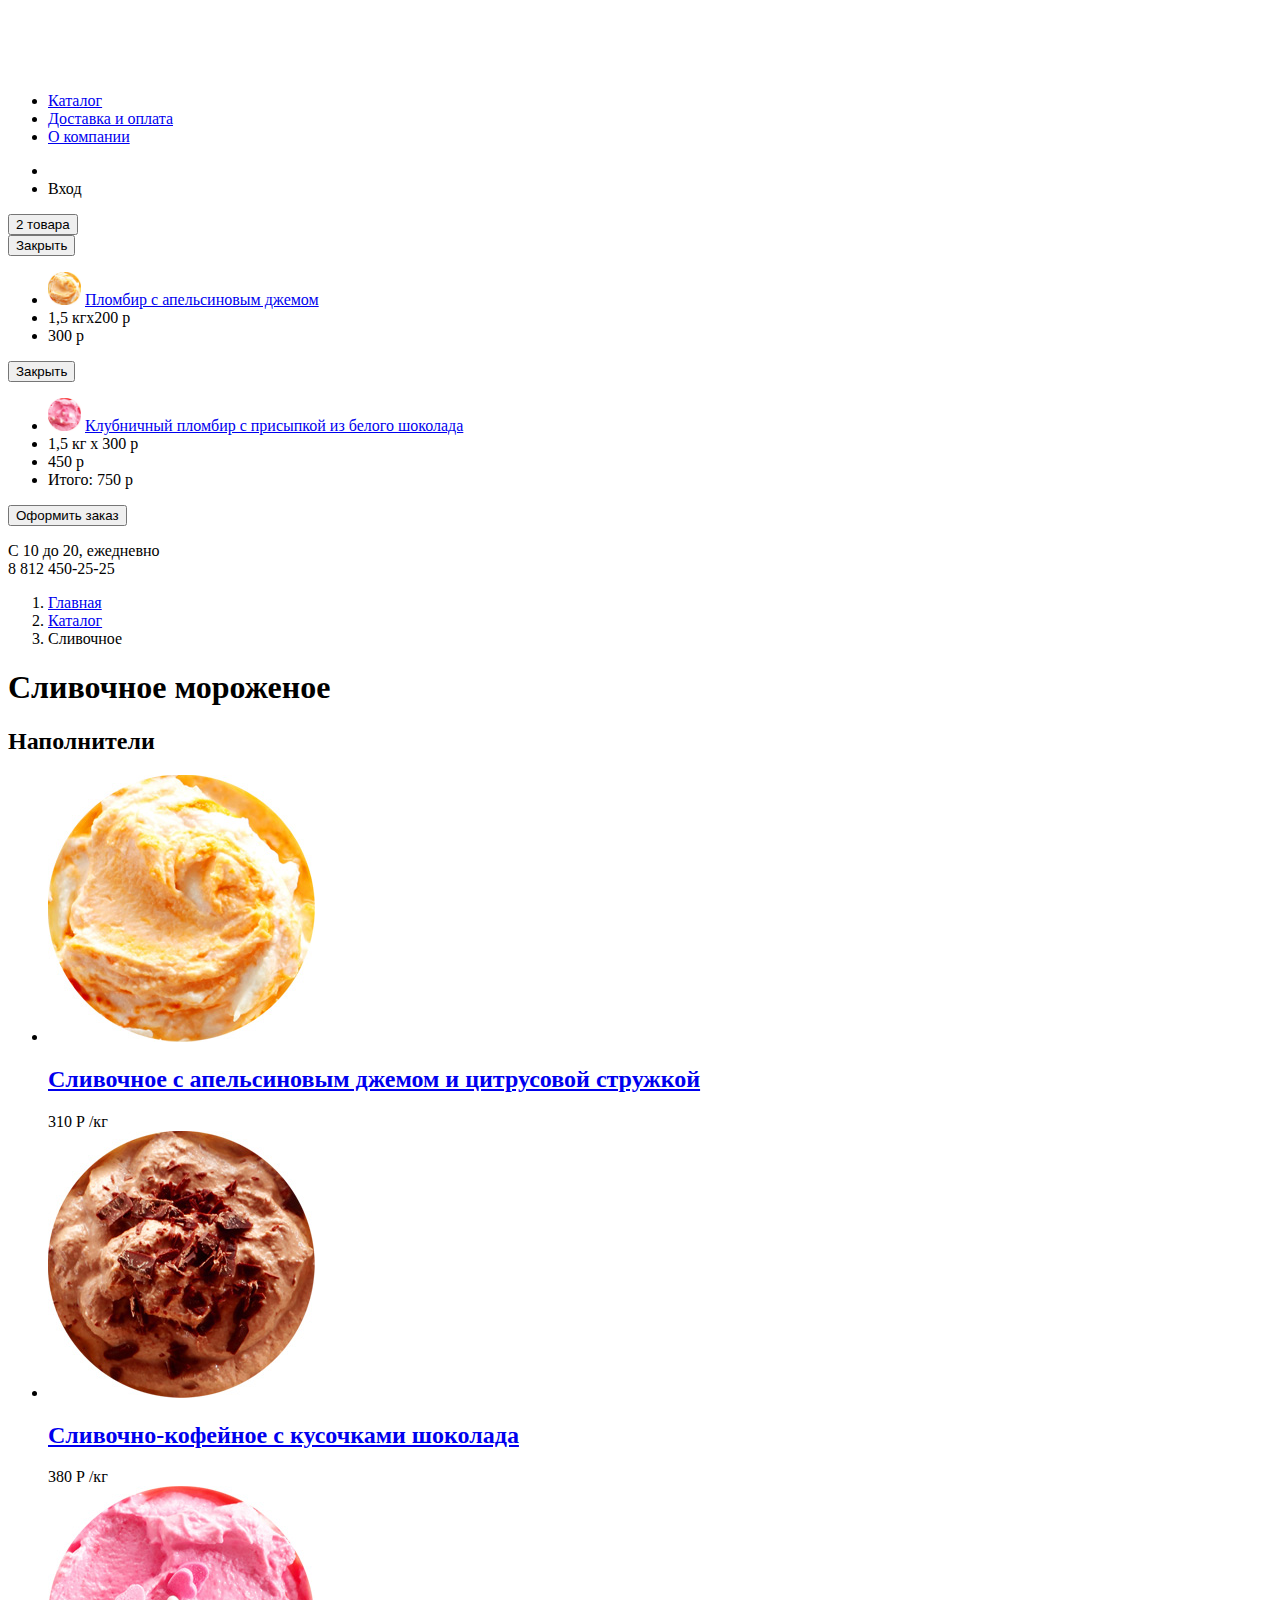
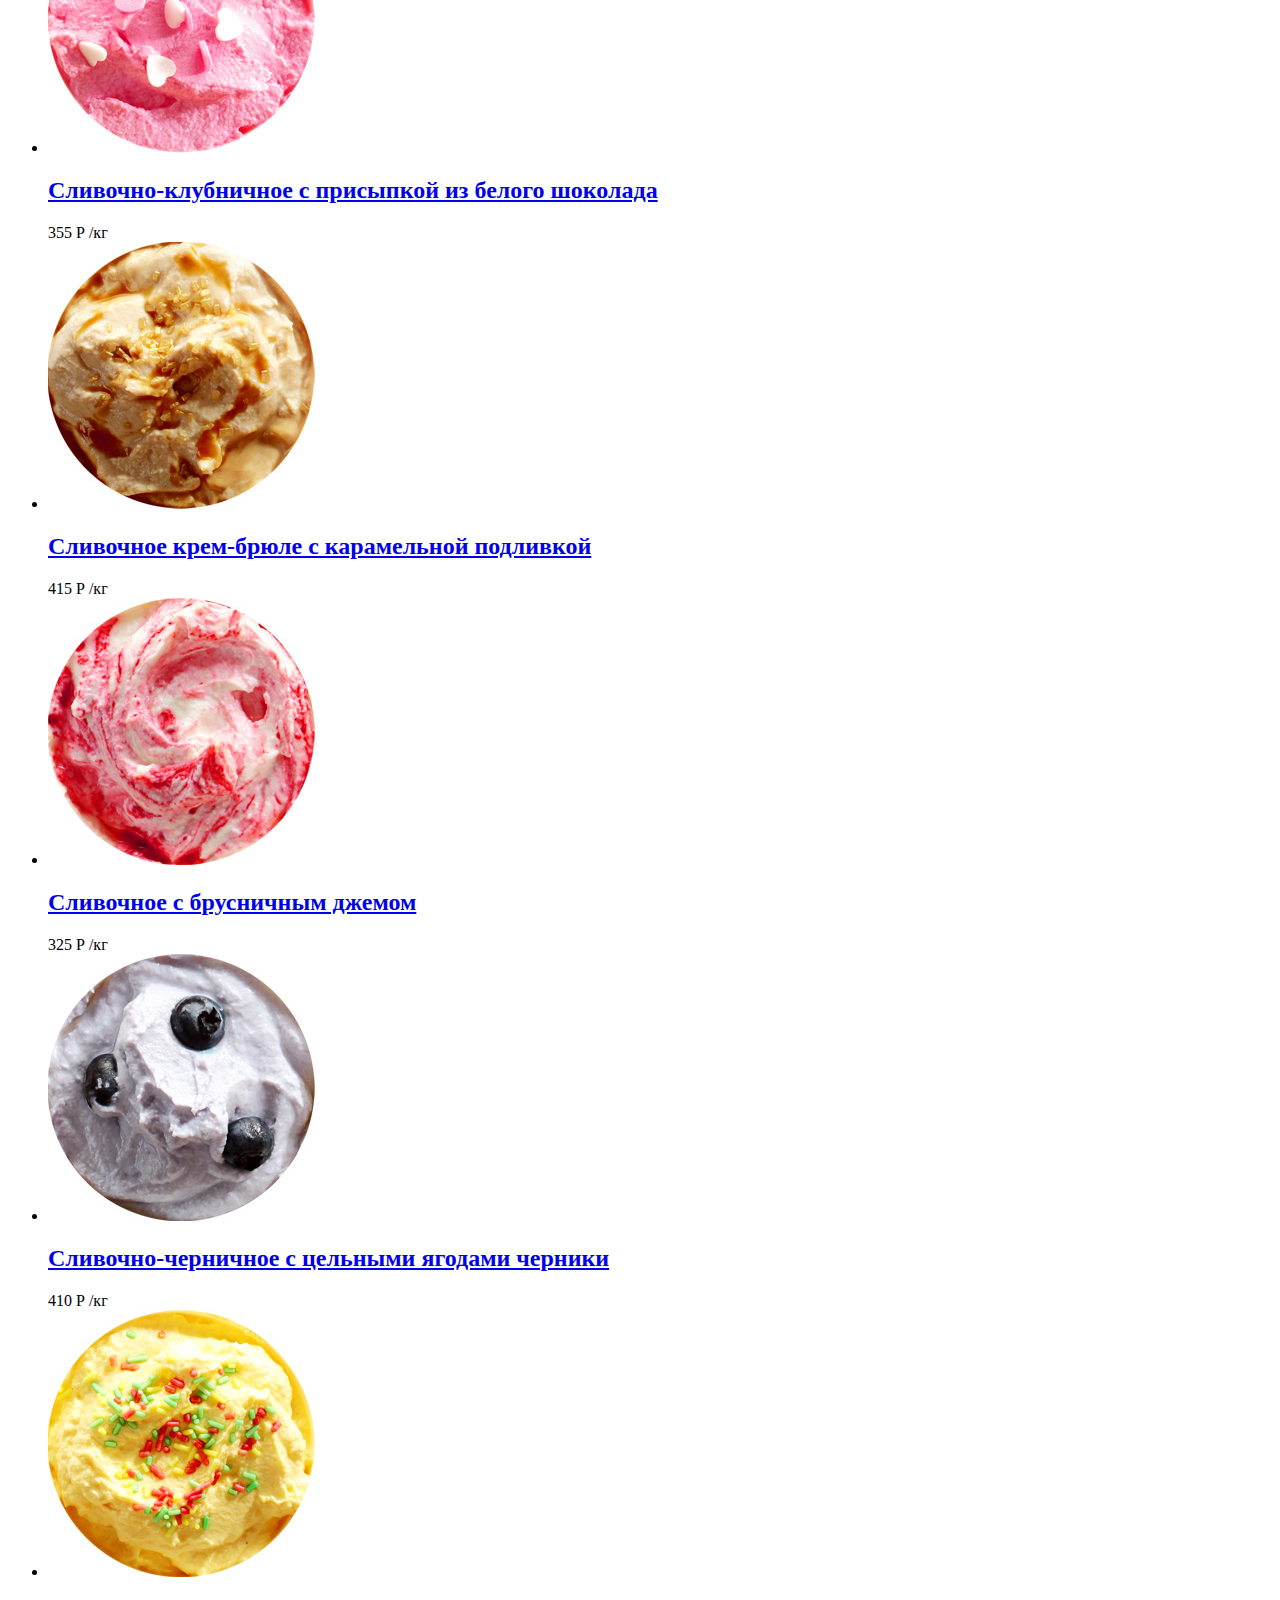
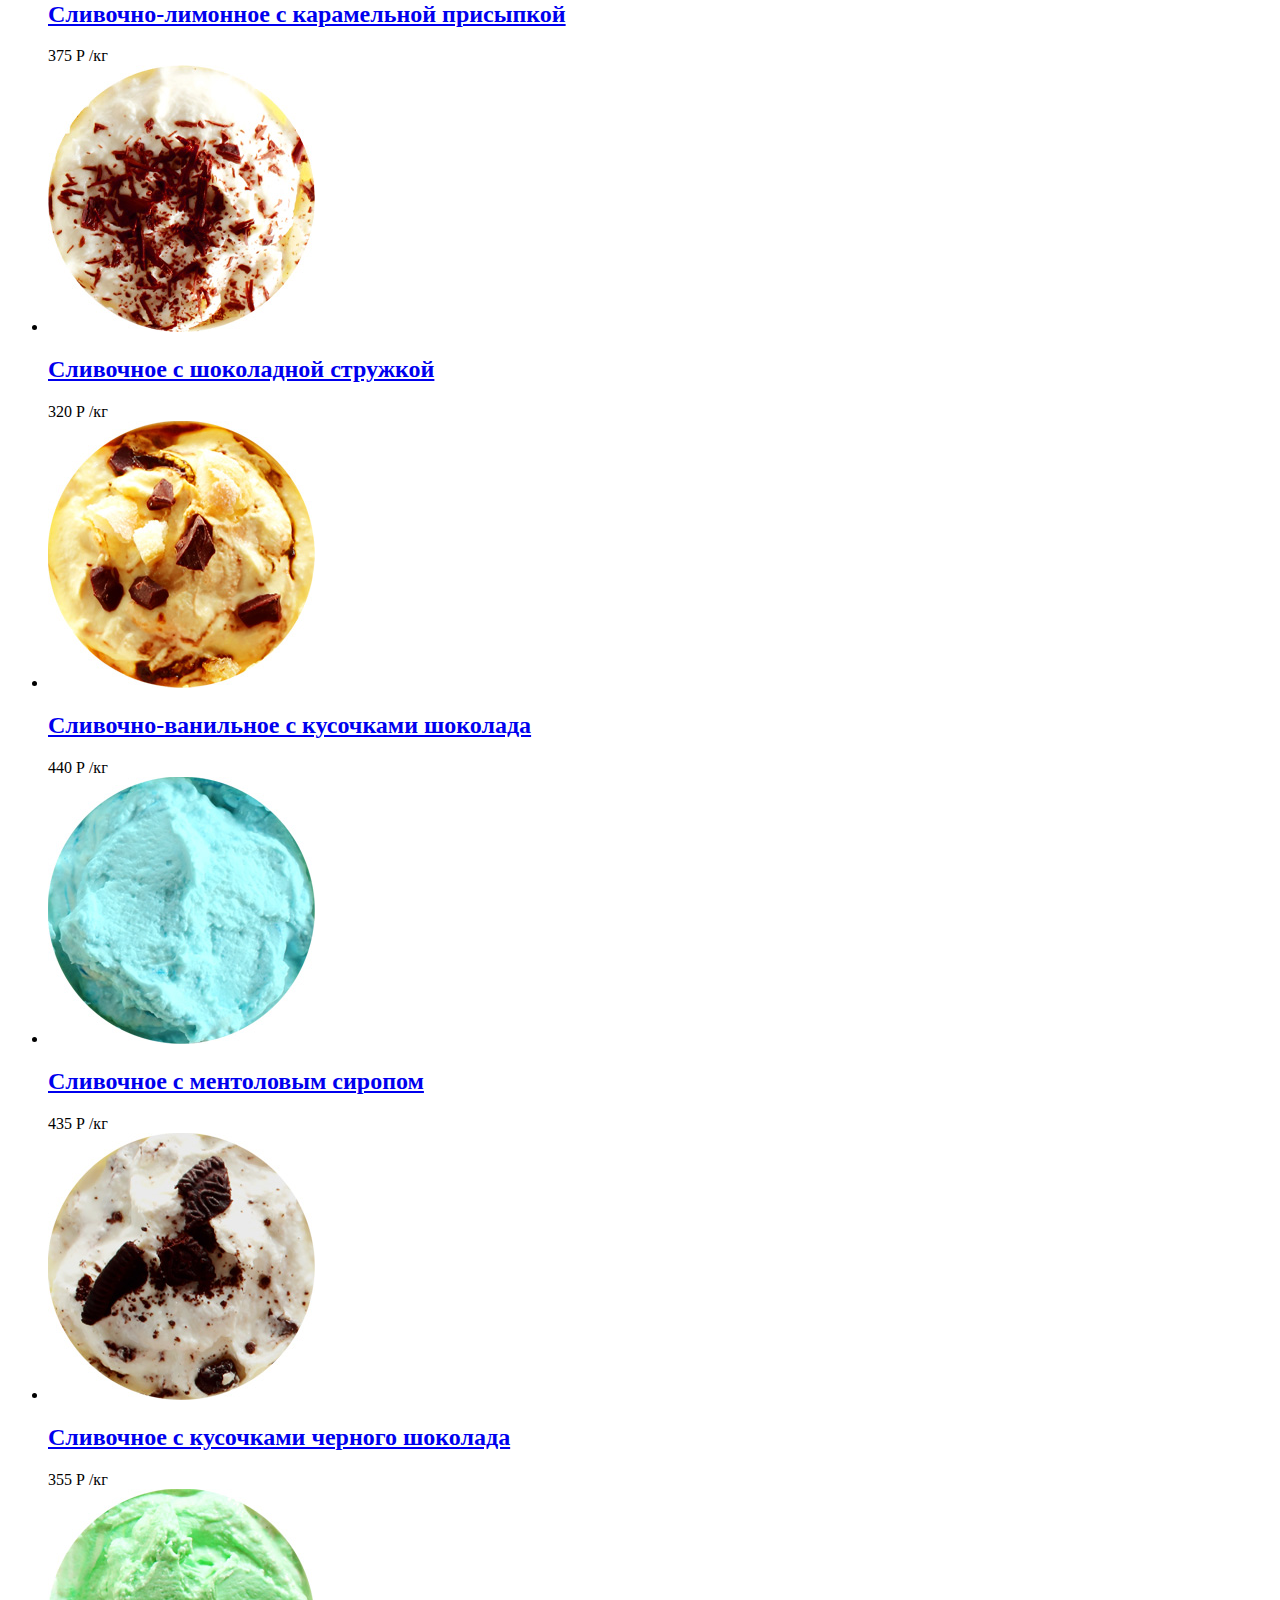
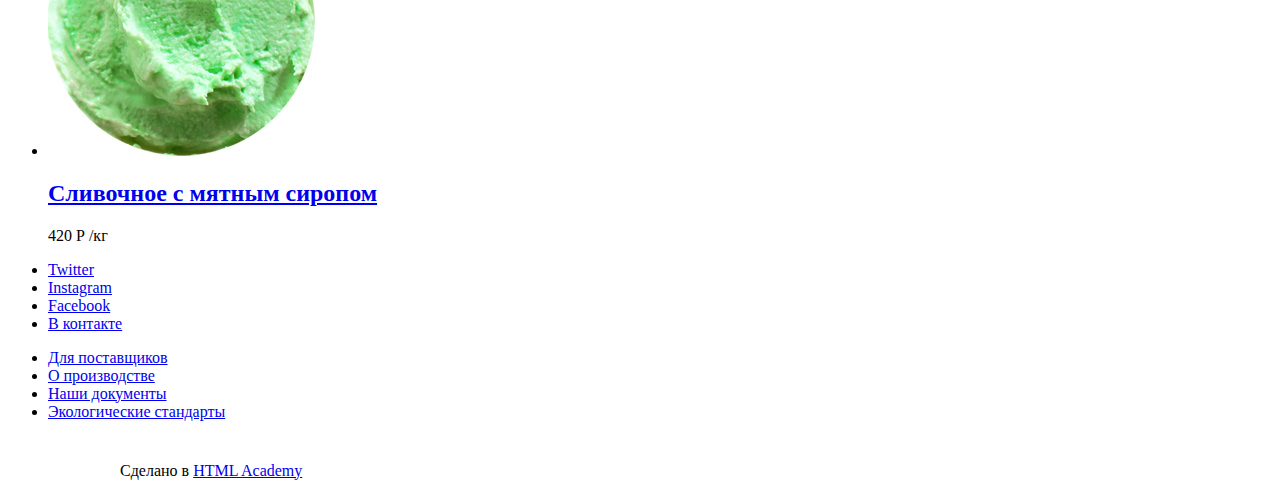
==== catalog.html @ 46e04861 "Update catalog.html" ====
<!DOCTYPE html>
<html lang="ru">
  <head>
     <meta charset="utf-8">
     <title>Каталог⎮Магазин мороженого "Глейси".</title>
    <link rel="stylesheet" href="style.css">
  </head>
  <body>
    <header class="main-header">
      <nav class="main-navigation">
        <a class="main-header-logo" href="index.html"> <img src="img/svg/logo.svg" width="154" height="64" alt="Магазин мороженого Глейси"></a>
        <ul class="site-navigaion">
          <li class="site-navigation-current">
            <a href="#">Каталог</a>
          </li>
          <li>
            <a href="#">Доставка и оплата</a>
          </li>
          <li>
            <a href="#">О компании</a>
          </li>
        </ul>
      </nav>

      <ul class="user-navigation">
        <li class="search"></li>
        <li class="login-link">Вход</li>
      </ul>
        <button class="dropdown-cart-products">2 товара</button>
            <div class="shopping-cart">
              <button class="close visually-hidden" type="button">Закрыть</button>
              <ul class="cart-orange-jam">
              <li><img src="img/1-cream-with-orange-jam-and-lemon.jpg" width="33" height="33" alt="Пломбир с апельсиновым джемом">
                <a href="#">Пломбир с апельсиновым джемом</a>
              </li>
              <li>1,5 кгx200 р</li>
              <li> 300 р</li>
              </ul>
              <button class="close visually-hidden" type="button">Закрыть</button>
              <ul class="cart-strawberry-white-chocolate">
                <li> <img src="img/3-cream-strawberry-with-white-chocolate-topping.jpg" width="33" height="33" alt="Клубничный пломбир с присыпкой из белого шоколада">
                <a href="#">Клубничный пломбир с присыпкой из белого шоколада</a>
                </li>
                <li>1,5 кг x 300 р</li>
                <li> 450 р</li>
                <li>Итого: 750 р</li>
              </ul>
             <button class="button" type="submit">Оформить заказ</button>
            </div>
         <p class="call-us">
        С 10 до 20, ежедневно<br>
        8 812 450-25-25
        </p>
     </header>

    <main class="container">
      <ol class="breadcrumbs">
        <li>
          <a href="index.html">Главная</a>
        </li>
        <li>
          <a href="catalog.html">Каталог</a>
        </li>
        <li class="breadcrumbs-current">Сливочное
        </li>
      </ol>

      <h1 class="page-title">Сливочное мороженое</h1>

      <!--<h2>Сортировка</h2> Здесь будет форма-->
      <!--<h2>Цена 100 руб.- 500 руб.</h2> Здесь будет форма-->
        <!--<h2>Жирность</h2> Здесь будет форма-->


      <h2>Наполнители</h2>

      <!--Здесь будет форма-->
      <!--Здесь будет кнопка "Применить"-->

      <section class="catalog">
        <ul class="catalog-list">
          <li class="catalog-item">
            <div class="catalog-image-wrapper">
              <img src="img/1-cream-with-orange-jam-and-lemon.jpg" width="267" height="267"
              alt="Сливочное с апельсиновым джемом и цитрусовой стружкой">
            </div>
            <div class="catalog-description">
                <h2>
                  <a href="catalog-item.html">Сливочное с апельсиновым джемом и цитрусовой стружкой</a>
                </h2>
                <span class="catalog-item-price">310 Р</span>
                <span class="kg">/кг</span>
            </div>
          </li>

          <li class="catalog-item">
            <div class="catalog-image-wrapper">
            <img src="img/2-cream-coffee-with-chocolate-chips.jpg" width="267" height="267"
            alt="Сливочно-кофейное с кусочками шоколада">
          </div>
          <div class="catalog-description">
              <h2>
                <a href="catalog-item.html">Сливочно-кофейное с кусочками шоколада</a>
              </h2>
              <span class="catalog-item-price">380 Р</span>
              <span class="kg">/кг</span>
          </div>
        </li>

        <li class="catalog-item">
          <div class="catalog-image-wrapper">
            <img src="img/3-cream-strawberry-with-white-chocolate-topping.jpg" width="267" height="267"
            alt="Сливочно-клубничное с присыпкой из белого шоколада">
          </div>
          <div class="catalog-description">
              <h2>
                <a href="catalog-item.html">Сливочно-клубничное с присыпкой из белого шоколада</a>
              </h2>
              <span class="catalog-item-price">355 Р</span>
              <span class="kg">/кг</span>
          </div>
        </li>

        <li class="catalog-item">
          <div class="catalog-image-wrapper">
            <img src="img/4-cream-brulee-with-caramel-icing.jpg" width="267" height="267"
            alt="Сливочное крем-брюле с карамельной подливкой">
          </div>
          <div class="catalog-description">
              <h2>
                <a href="catalog-item.html">Сливочное крем-брюле с карамельной подливкой</a>
              </h2>
              <span class="catalog-item-price">415 Р</span>
              <span class="kg">/кг</span>
          </div>
        </li>

        <li class="catalog-item">
          <div class="catalog-image-wrapper">
            <img src="img/5-cream-with-cowberry-jam.jpg" width="267" height="267" alt="Сливочное с брусничным джемом">
          </div>
          <div class="catalog-description">
              <h2>
                <a href="catalog-item.html">Сливочное с брусничным джемом</a>
              </h2>
              <span class="catalog-item-price">325 Р</span>
              <span class="kg">/кг</span>
          </div>
        </li>

        <li class="catalog-item">
          <div class="catalog-image-wrapper">
            <img src="img/6-cream-with-blackberries.jpg" width="267" height="267" alt="Сливочно-черничное с цельными ягодами черники">
          </div>
          <div class="catalog-description">
              <h2>
                <a href="catalog-item.html">Сливочно-черничное с цельными ягодами черники</a>
              </h2>
              <span class="catalog-item-price">410 Р</span>
              <span class="kg">/кг</span>
          </div>
        </li>

        <li class="catalog-item">
          <div class="catalog-image-wrapper">
            <img src="img/7-lemon-cream-with-caramel-topping.jpg" width="267" height="267" alt="Сливочно-лимонное с карамельной присыпкой">
          </div>
          <div class="catalog-description">
              <h2>
                <a href="catalog-item.html">Сливочно-лимонное с карамельной присыпкой</a>
              </h2>
              <span class="catalog-item-price">375 Р</span>
              <span class="kg">/кг</span>
          </div>
        </li>

        <li class="catalog-item">
          <div class="catalog-image-wrapper">
            <img src="img/8-cream-with-chocolate-topping.jpg" width="267" height="267" alt="Сливочное с шоколадной стружкой">
          </div>
          <div class="catalog-description">
              <h2>
                <a href="catalog-item.html">Сливочное с шоколадной стружкой</a>
              </h2>
              <span class="catalog-item-price">320 Р</span>
              <span class="kg">/кг</span>
          </div>
        </li>

        <li class="catalog-item">
          <div class="catalog-image-wrapper">
            <img src="img/9-cream-vanilla-with-chocolate-chips.jpg" width="267" height="267" alt="Сливочно-ванильное с кусочками шоколада">
          </div>
          <div class="catalog-description">
              <h2>
                <a href="catalog-item.html">Сливочно-ванильное с кусочками шоколада</a>
              </h2>
              <span class="catalog-item-price">440 Р</span>
              <span class="kg">/кг</span>
          </div>
        </li>

        <li class="catalog-item">
          <div class="catalog-image-wrapper">
            <img src="img/10-cream-with-menthol-syrop.jpg" width="267" height="267" alt="Сливочное с ментоловым сиропом">
          </div>
          <div class="catalog-description">
              <h2>
                <a href="catalog-item.html">Сливочное с ментоловым сиропом</a>
              </h2>
              <span class="catalog-item-price">435 Р</span>
              <span class="kg">/кг</span>
          </div>
        </li>

        <li class="catalog-item">
          <div class="catalog-image-wrapper">
            <img src="img/11-cream-with-black-chocolate.jpg" width="267" height="267" alt="Сливочное с кусочками черного шоколада">
          </div>
          <div class="catalog-description">
              <h2>
                <a href="catalog-item.html">Сливочное с кусочками черного шоколада</a>
              </h2>
              <span class="catalog-item-price">355 Р</span>
              <span class="kg">/кг</span>
          </div>
        </li>

        <li class="catalog-item">
          <div class="catalog-image-wrapper">
            <img src="img/12-cream-with-mint-syrop.jpg" width="267" height="267" alt="Сливочное с мятным сиропом">
          </div>
          <div class="catalog-description">
              <h2>
                <a href="catalog-item.html">Сливочное с мятным сиропом</a>
              </h2>
              <span class="catalog-item-price">420 Р</span>
              <span class="kg">/кг</span>
          </div>
        </li>
      </ul>
    </section>
    <section class="pagination">
      <!--Здесь будет пагинация-->
    </section>
  </main>

  <footer class="main-footer">
    <ul class="social-list">
      <li> <a class="social-button" href="#">Twitter</a></li>
      <li><a class="social-button" href="#">Instagram</a></li>
      <li><a class="social-button" href="#">Facebook</a></li>
      <li><a class="social-button" href="#">В контакте</a></li>
      <!--здесь может быть еще одна кнопка<li><a class="social-button" href="#"></a></li>-->
    </ul>

    <ul class="business-information">
      <li class="for-suppliers">
        <a href="#">Для поставщиков</a></li>
      <li><a href="#">О производстве</a></li>
      <li><a href="#">Наши документы</a></li>
      <li><a href="#">Экологические стандарты</a></li>
    </ul>
    <p class="footer-copyright">
      <a href="https://htmlacademy.ru/intensive/htmlcss">
        <img src="img/svg/logo-htmlacademy.svg" alt="Html Academy" width="108" height="39"></a>
      Сделано в <a href="https://htmlacademy.ru/intensive/htmlcss">HTML Academy </a>
    </p>
  </footer>
</body>
</html>
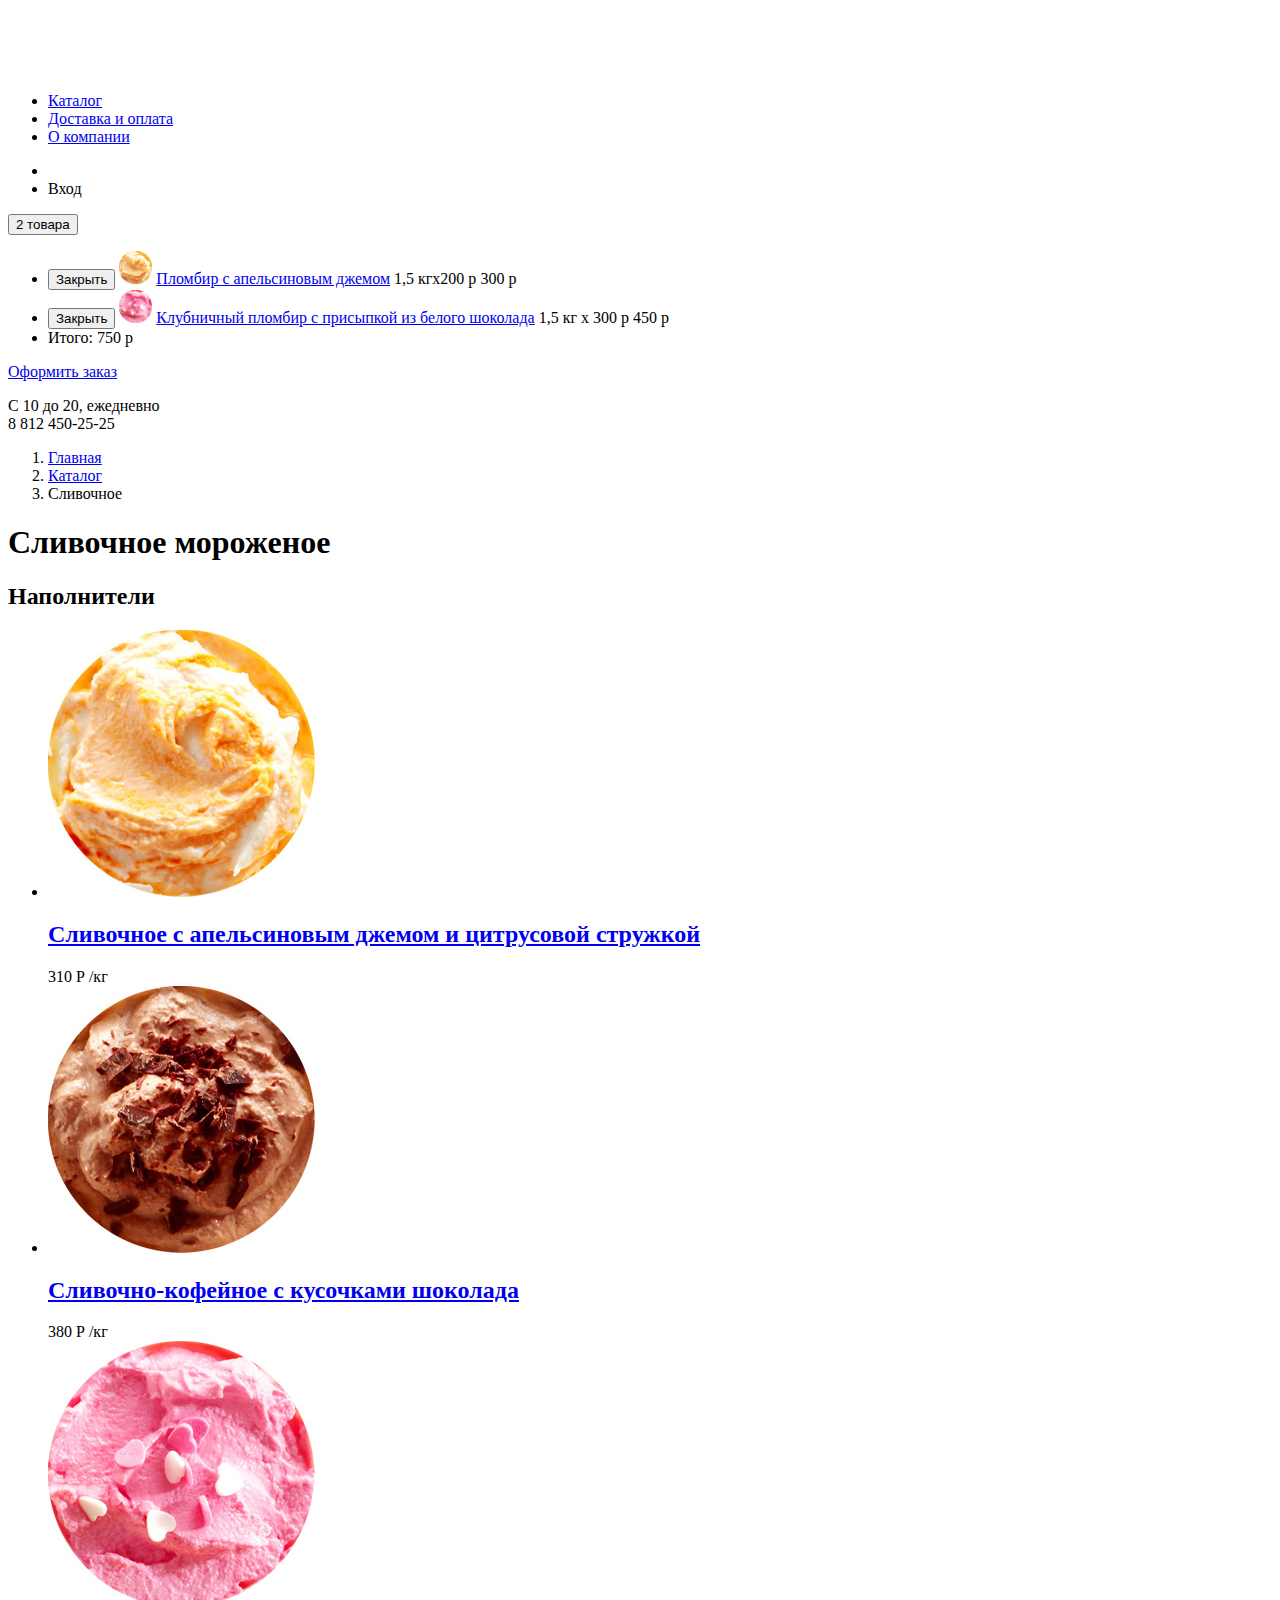
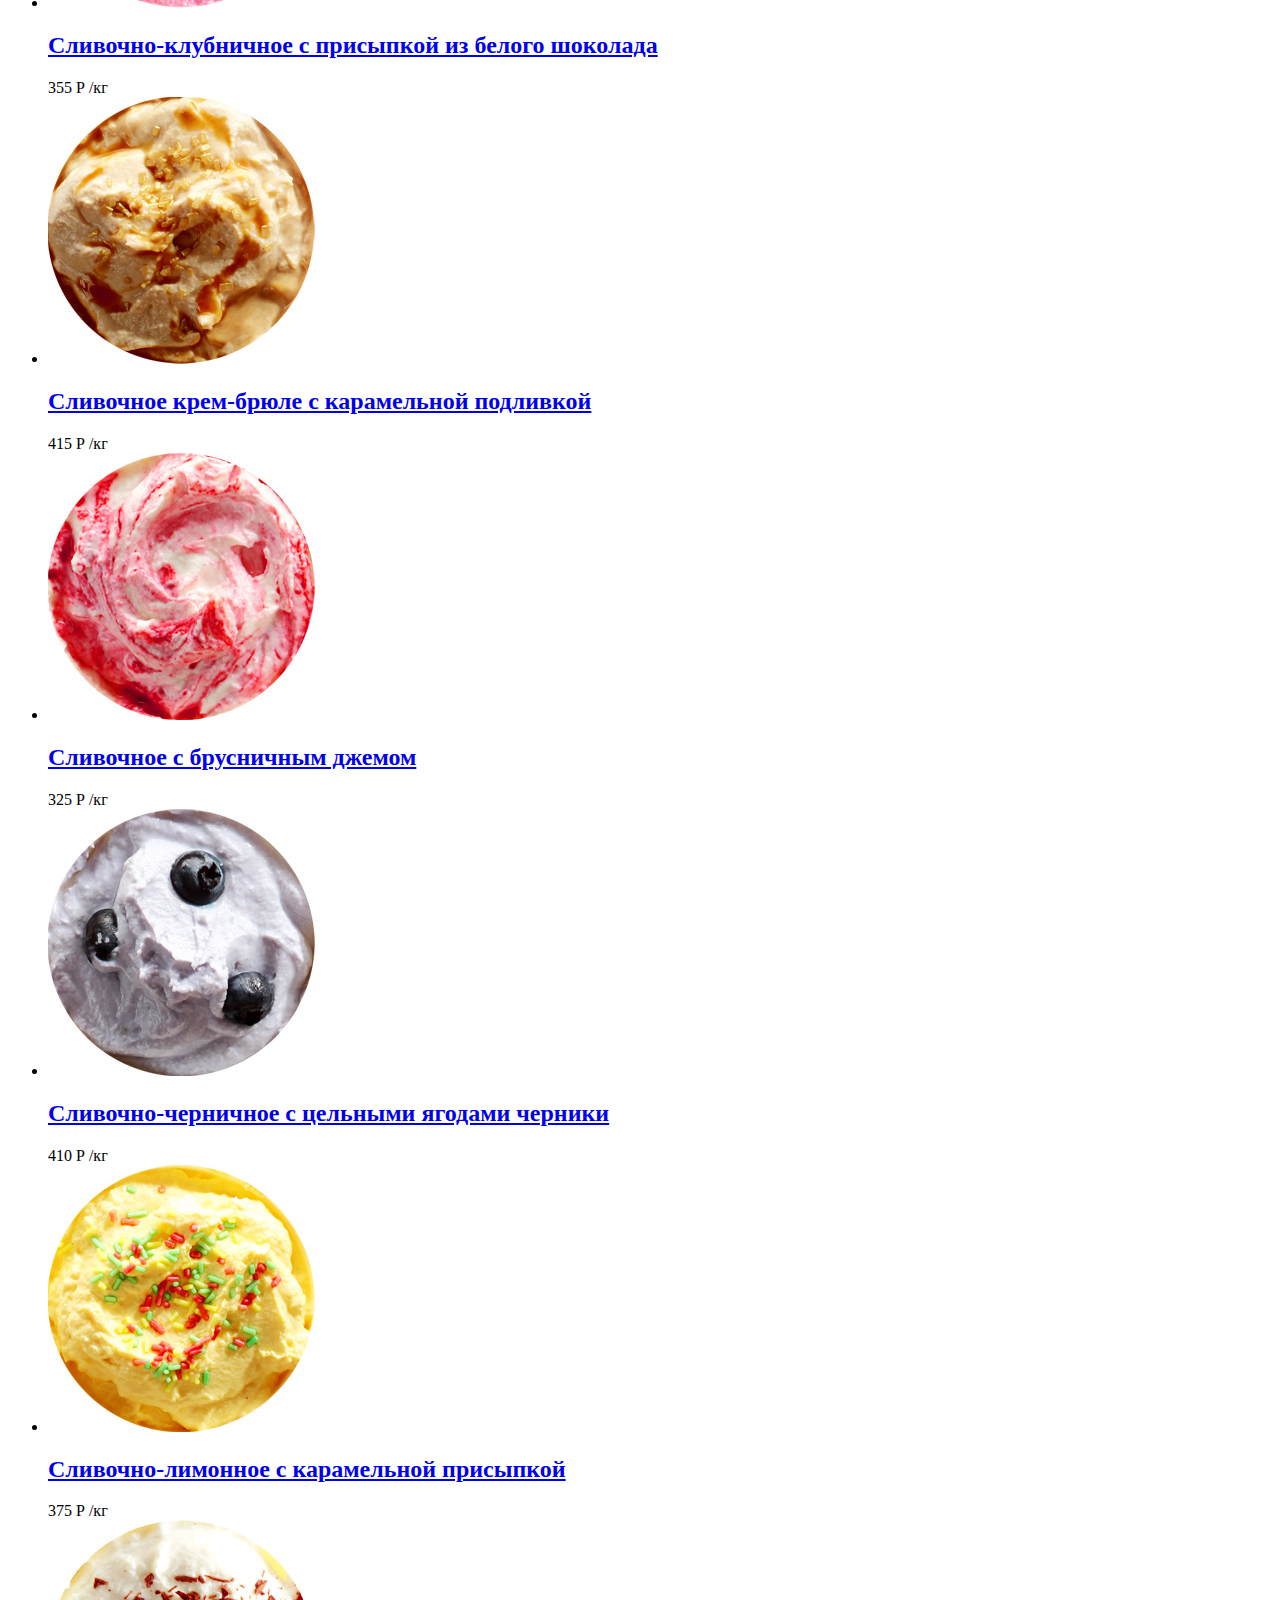
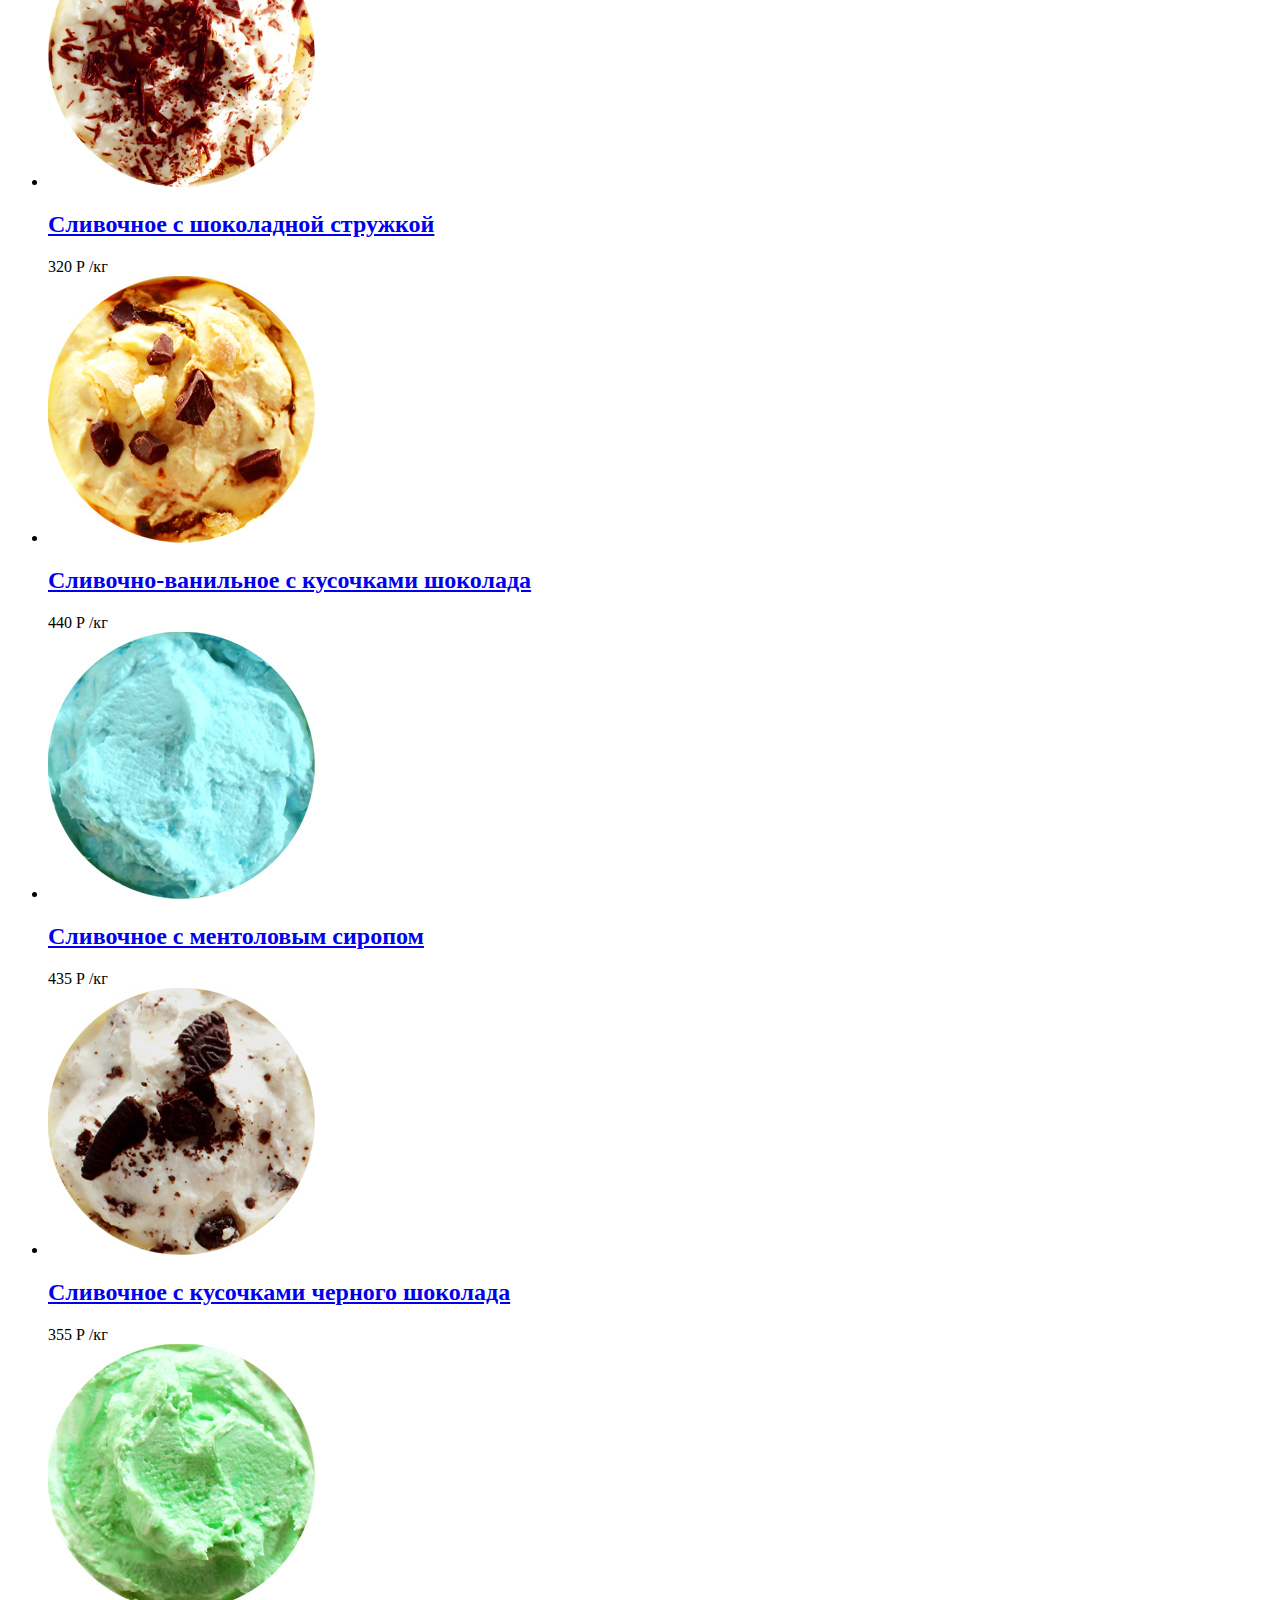
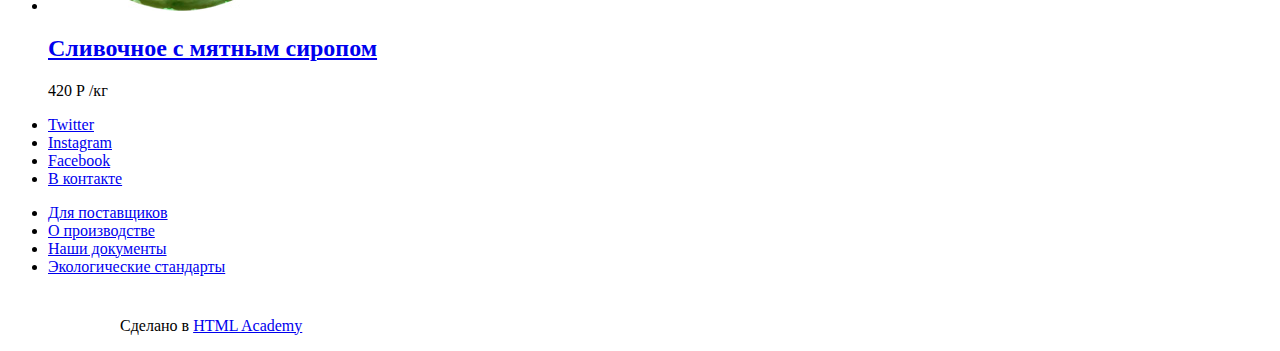
==== commit 662f6f77: "Update catalog.html" ====
--- a/catalog.html
+++ b/catalog.html
@@ -26,32 +26,33 @@
         <li class="search"></li>
         <li class="login-link">Вход</li>
       </ul>
-        <button class="dropdown-cart-products">2 товара</button>
-            <div class="shopping-cart">
-              <button class="close visually-hidden" type="button">Закрыть</button>
-              <ul class="cart-orange-jam">
-              <li><img src="img/1-cream-with-orange-jam-and-lemon.jpg" width="33" height="33" alt="Пломбир с апельсиновым джемом">
-                <a href="#">Пломбир с апельсиновым джемом</a>
-              </li>
-              <li>1,5 кгx200 р</li>
-              <li> 300 р</li>
-              </ul>
-              <button class="close visually-hidden" type="button">Закрыть</button>
-              <ul class="cart-strawberry-white-chocolate">
-                <li> <img src="img/3-cream-strawberry-with-white-chocolate-topping.jpg" width="33" height="33" alt="Клубничный пломбир с присыпкой из белого шоколада">
-                <a href="#">Клубничный пломбир с присыпкой из белого шоколада</a>
-                </li>
-                <li>1,5 кг x 300 р</li>
-                <li> 450 р</li>
-                <li>Итого: 750 р</li>
-              </ul>
-             <button class="button" type="submit">Оформить заказ</button>
-            </div>
-         <p class="call-us">
+      <button class="dropdown-cart-products">2 товара</button>
+      <div class="shopping-cart">
+        <ul class="shopping-cart-list">
+          <li class=shopping-cart-item>
+            <button type="button">Закрыть</button>
+            <img src="img/1-cream-with-orange-jam-and-lemon.jpg" width="33" height="33" alt="Пломбир с апельсиновым джемом">
+            <a href="#">Пломбир с апельсиновым джемом</a>
+            <span>1,5 кгx200 р</span>
+            <span> 300 р</span>
+          </li>
+
+          <li class=shopping-cart-item>
+            <button type="button">Закрыть</button>
+            <img src="img/3-cream-strawberry-with-white-chocolate-topping.jpg" width="33" height="33" alt="Клубничный пломбир с присыпкой из белого шоколада">
+            <a href="#">Клубничный пломбир с присыпкой из белого шоколада</a>
+            <span>1,5 кг x 300 р</span>
+            <span> 450 р</span>
+          </li>
+          <li class="shopping-cart-total-amount">Итого: 750 р</li>
+        </ul>
+        <a href="#">Оформить заказ</a>
+      </div>
+      <p class="call-us">
         С 10 до 20, ежедневно<br>
         8 812 450-25-25
-        </p>
-     </header>
+     </p>
+    </header>
 
     <main class="container">
       <ol class="breadcrumbs">
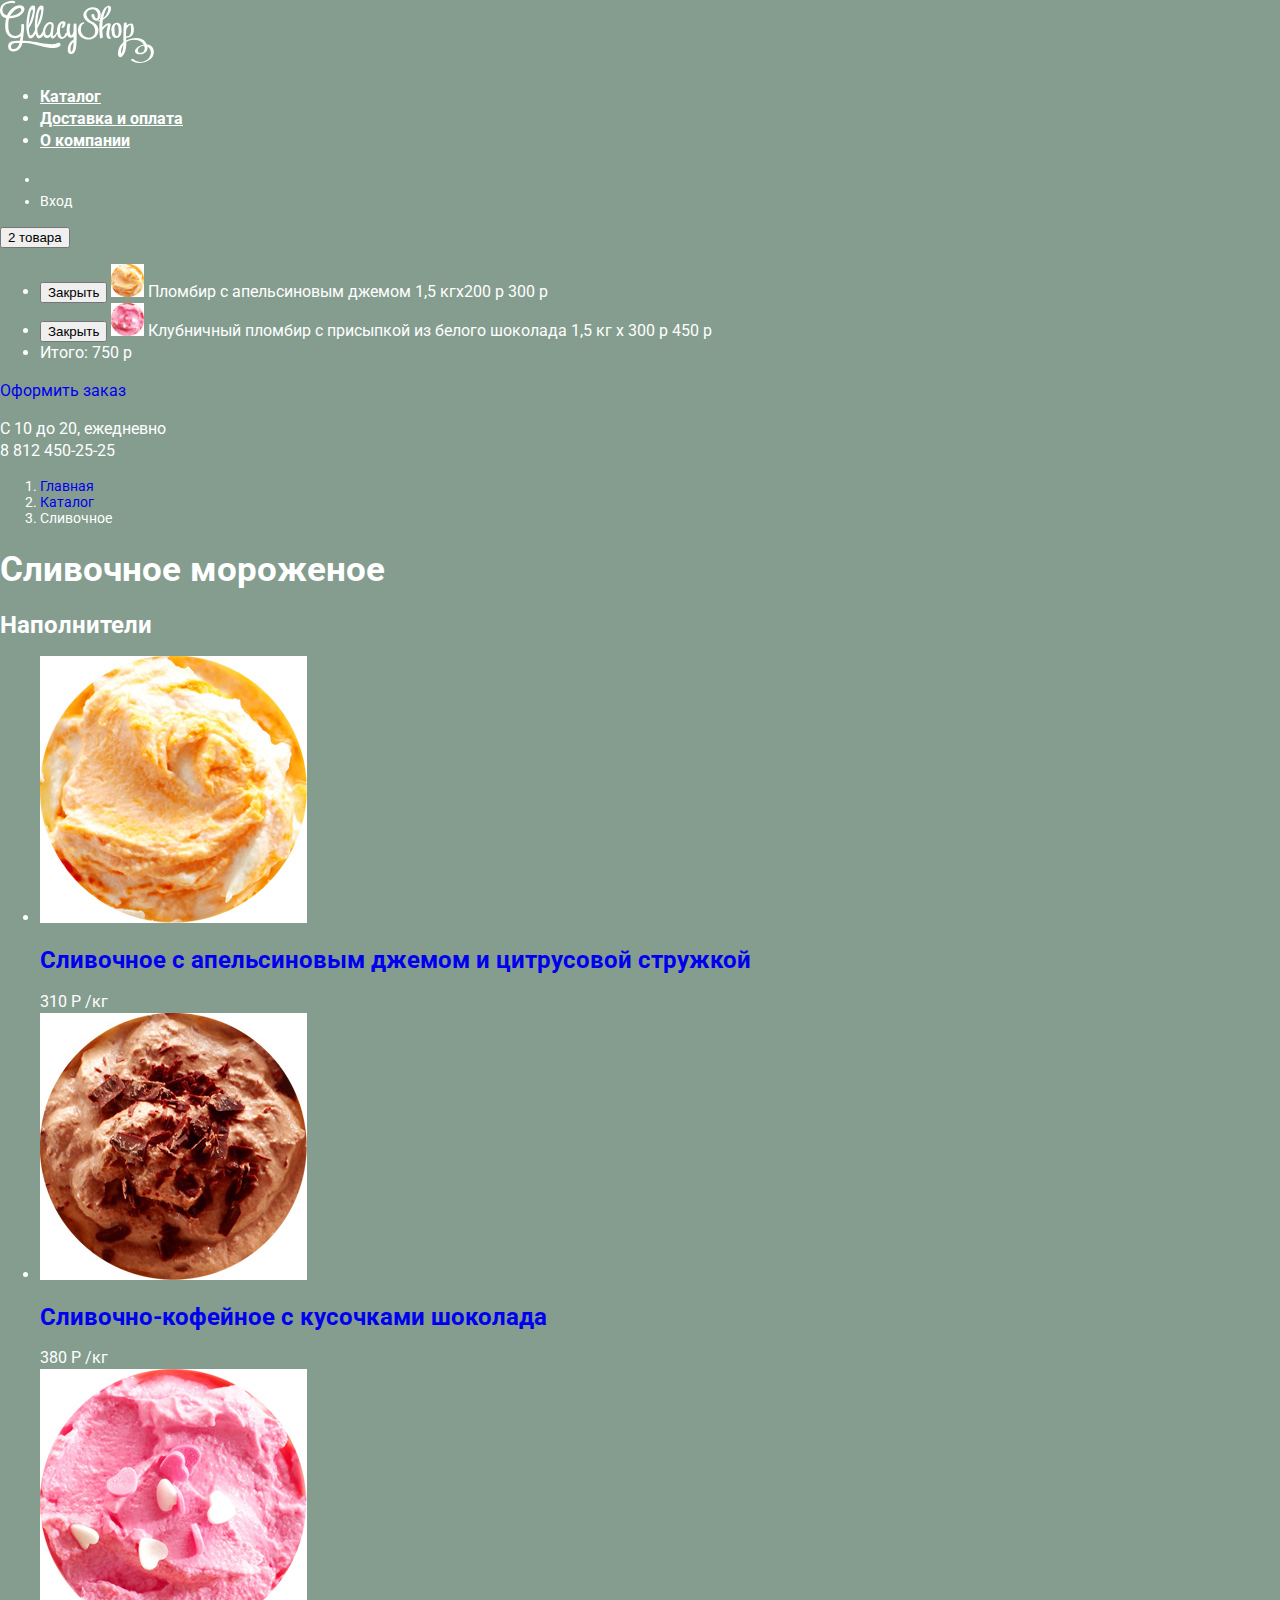
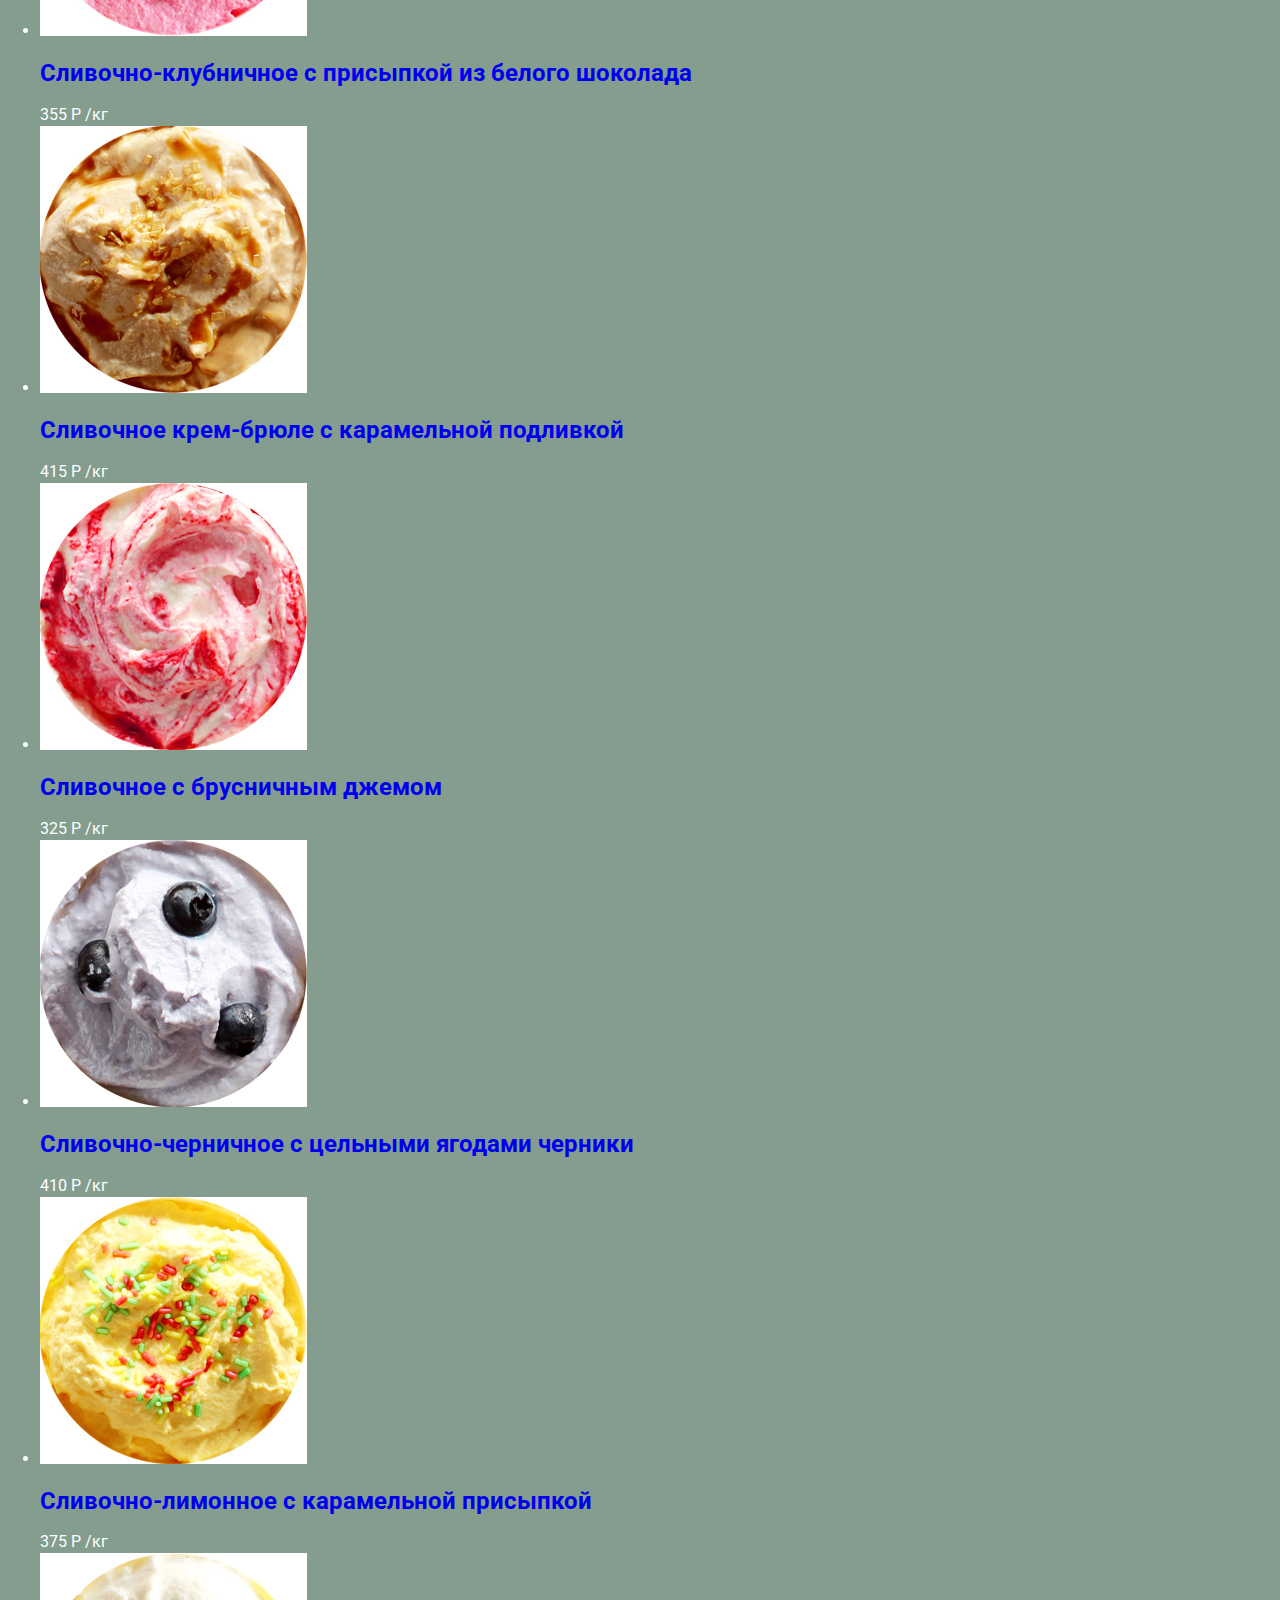
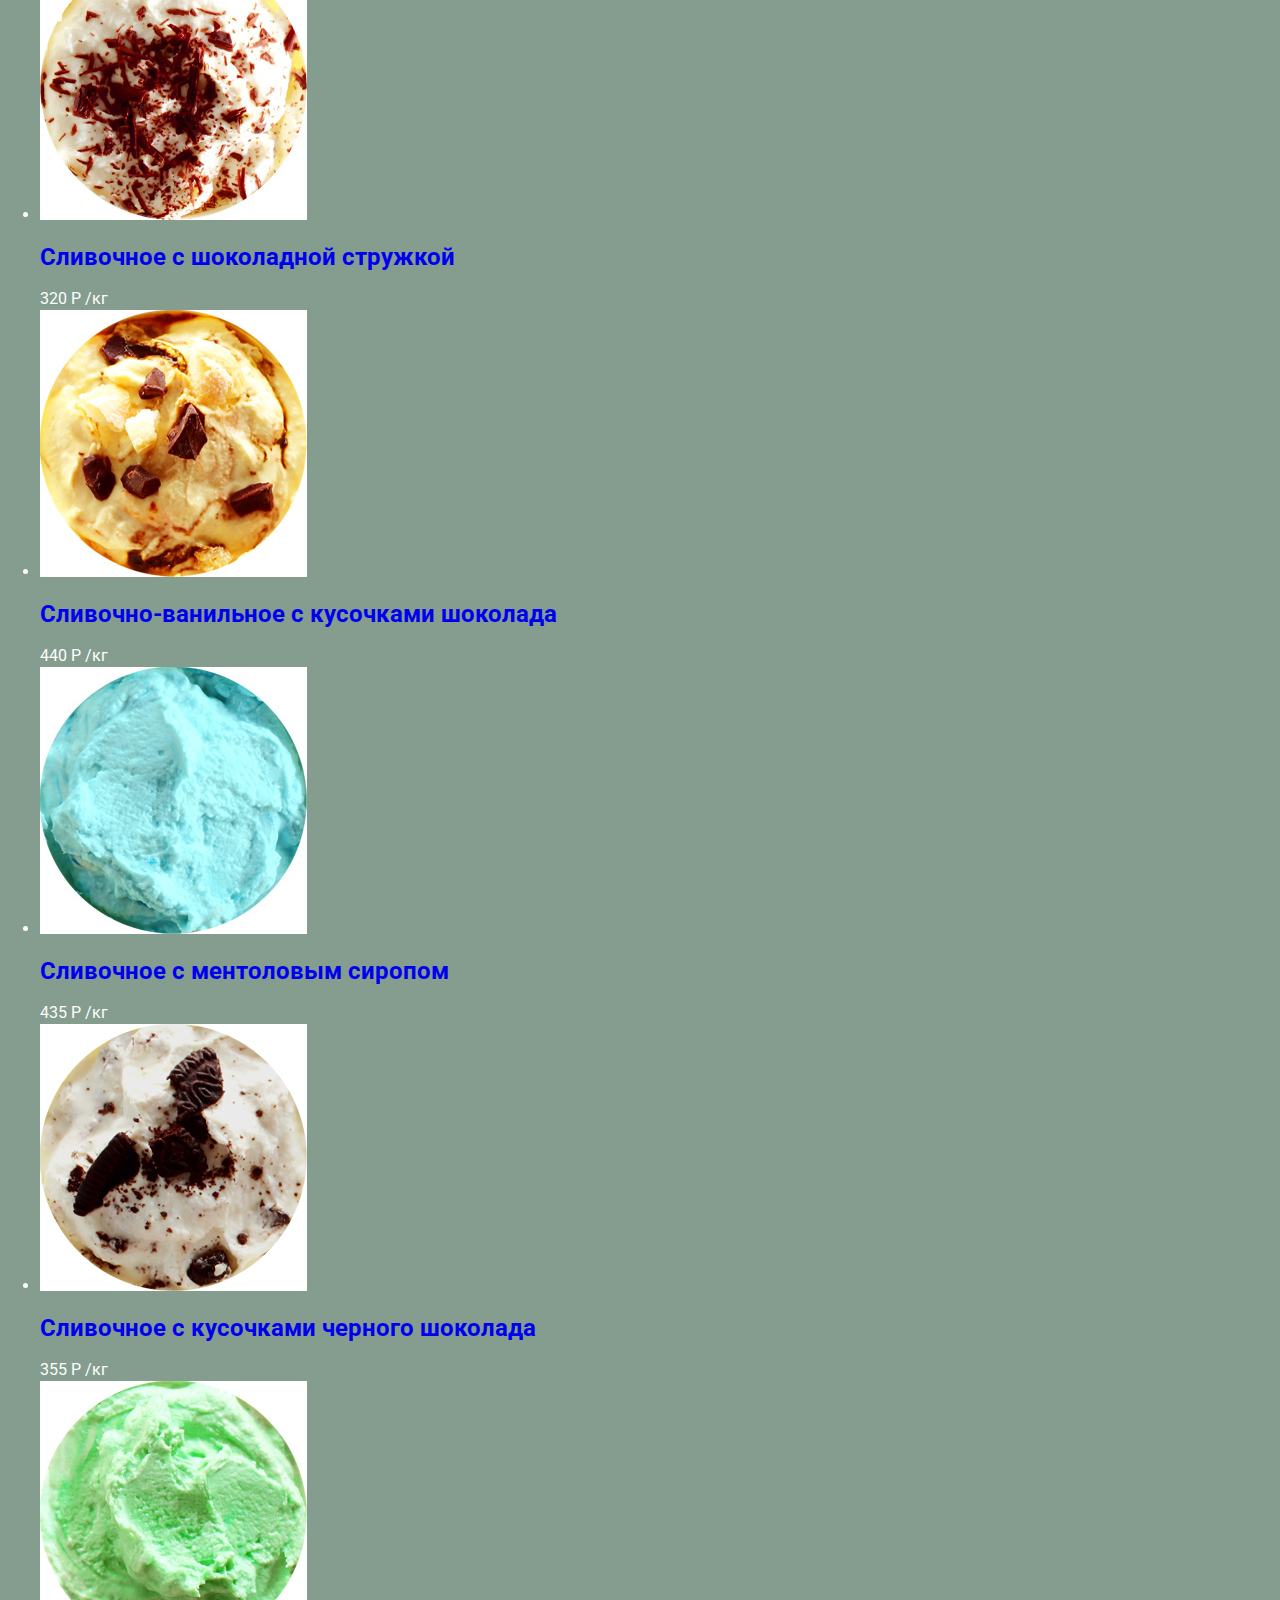
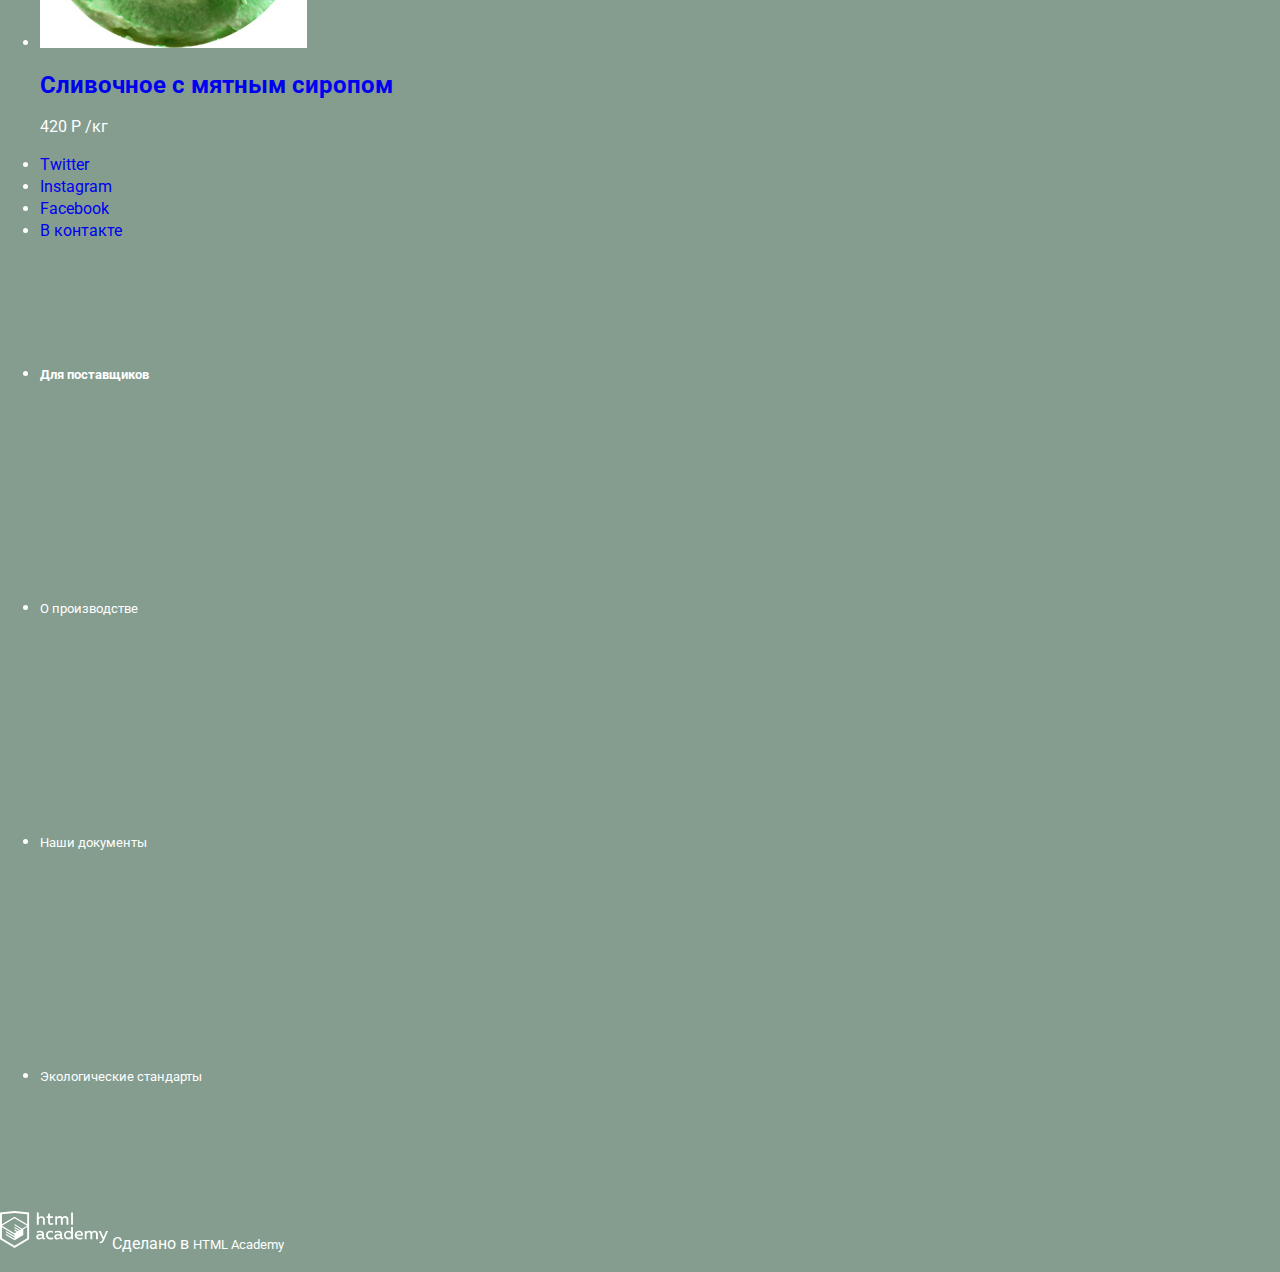
==== commit 078389fe: "homework N5" ====
--- a/catalog.html
+++ b/catalog.html
@@ -3,7 +3,9 @@
   <head>
      <meta charset="utf-8">
      <title>Каталог⎮Магазин мороженого "Глейси".</title>
-    <link rel="stylesheet" href="style.css">
+     <link href="https://fonts.googleapis.com/css?family=Roboto:400,500,700&display=swap&subset=cyrillic" rel="stylesheet">
+     <link href="css/normalize.css" rel="stylesheet">
+     <link href="css/style.css" rel="stylesheet">
   </head>
   <body>
     <header class="main-header">
--- a/css/style.css
+++ b/css/style.css
@@ -0,0 +1,162 @@
+body {
+  margin: 0;
+  padding: 0;
+
+  font-family: "Roboto", "Arial", sans-serif;
+  font-size: 16px;
+  line-height: 22px;
+  text-align: left;
+  font-weight: normal;
+  color: #ffffff;
+
+  background: #849d8f;
+}
+
+img {
+  max-width: 100%
+}
+
+a {
+   text-decoration: none;
+}
+
+.button {
+  font-family: inherit;
+  font-size: 18px;
+  font-weight: bold;
+  font-style: normal;
+
+  line-height: 24px;
+  text-align:center;
+  color: : #fefefe;
+  border:none;
+
+}
+.main-navigation a {
+  font: inherit;
+  font-weight: bold;
+
+  line-height: 18px;
+  letter-spacing: normal;
+  text-decoration:underline;
+  text-align:left;
+  color: #ffffff;
+}
+
+.main-navigation a:hover,
+.main-navigation a:focus, {
+  background-color: #ffbc9e
+}
+
+.user-navigation {
+  font:inherit;
+  font-size: 14px;
+  color: #ffffff;
+}
+
+.breadcrumbs {
+  font: inherit;
+  line-height: 16px;
+  font-size: 14px;
+}
+
+h1 {
+  font-size: 35px;
+  line-height: 41px;
+  font-weight: bold;
+  text-align: left;
+  color: #ffffff;
+}
+
+/*здесь ссылка упорно не делается белой, что не так*/
+.shopping-cart-item a {
+  color: #ffffff;
+}
+
+.about-us {
+  color:#323232;
+
+  /*background-color: ;*/
+
+  /*background-image: url("...img/about-background.png");
+  background-size: width: 1146px; height: 306px;
+  background-repeat: no-repeat;
+  border-radius: 15px;*/
+}
+
+.about-us h3 {
+  font-size: 24px;
+  font-weight: 500;
+  line-height: 30px;
+}
+
+.about-us .about-us-list {
+  line-height: 22px;
+}
+
+
+.blog {
+  color: #5a5a5a;
+  font-size: 16px;
+
+  /*background-color:;*/
+  /*background-image: url("...img/blog.jpg");
+  background-size: 560px; height: 220px;
+
+  border-radius: 15px;*/
+}
+
+.blog h3 {
+  font:inherit;
+  color:#323232;
+}
+
+.blog a {
+  font:inherit;
+  font-size: 24px;
+  font-weight: bold;
+  line-height: 30px;
+  color: #323232;
+  text-decoration: underline;
+}
+
+.subscribe {
+  font:inherit;
+  font-color: #5a5a5a;
+
+  /*background-size: width: 549px;
+  height: 211px;
+  border-radius: 10px;
+  background-color: #f8f7f4;*/
+}
+
+.list-subscribe-form {
+  width: 368px;
+  height: 44px;
+  border-radius: 5px;
+  border: solid 1px;
+  background-color: #ffffff;
+
+}
+
+.social-button {
+  text-align: center;
+}
+
+.business-information a {
+  font-size: 13px;
+  font-stretch: normal;
+  line-height: 18;
+  text-align: left;
+  color: #ffffff;
+}
+
+.for-suppliers {
+ font-weight: bold;
+}
+
+.footer-copyright a {
+  font-size: 13px;
+  color: #ffffff;
+  text-align:left;
+}
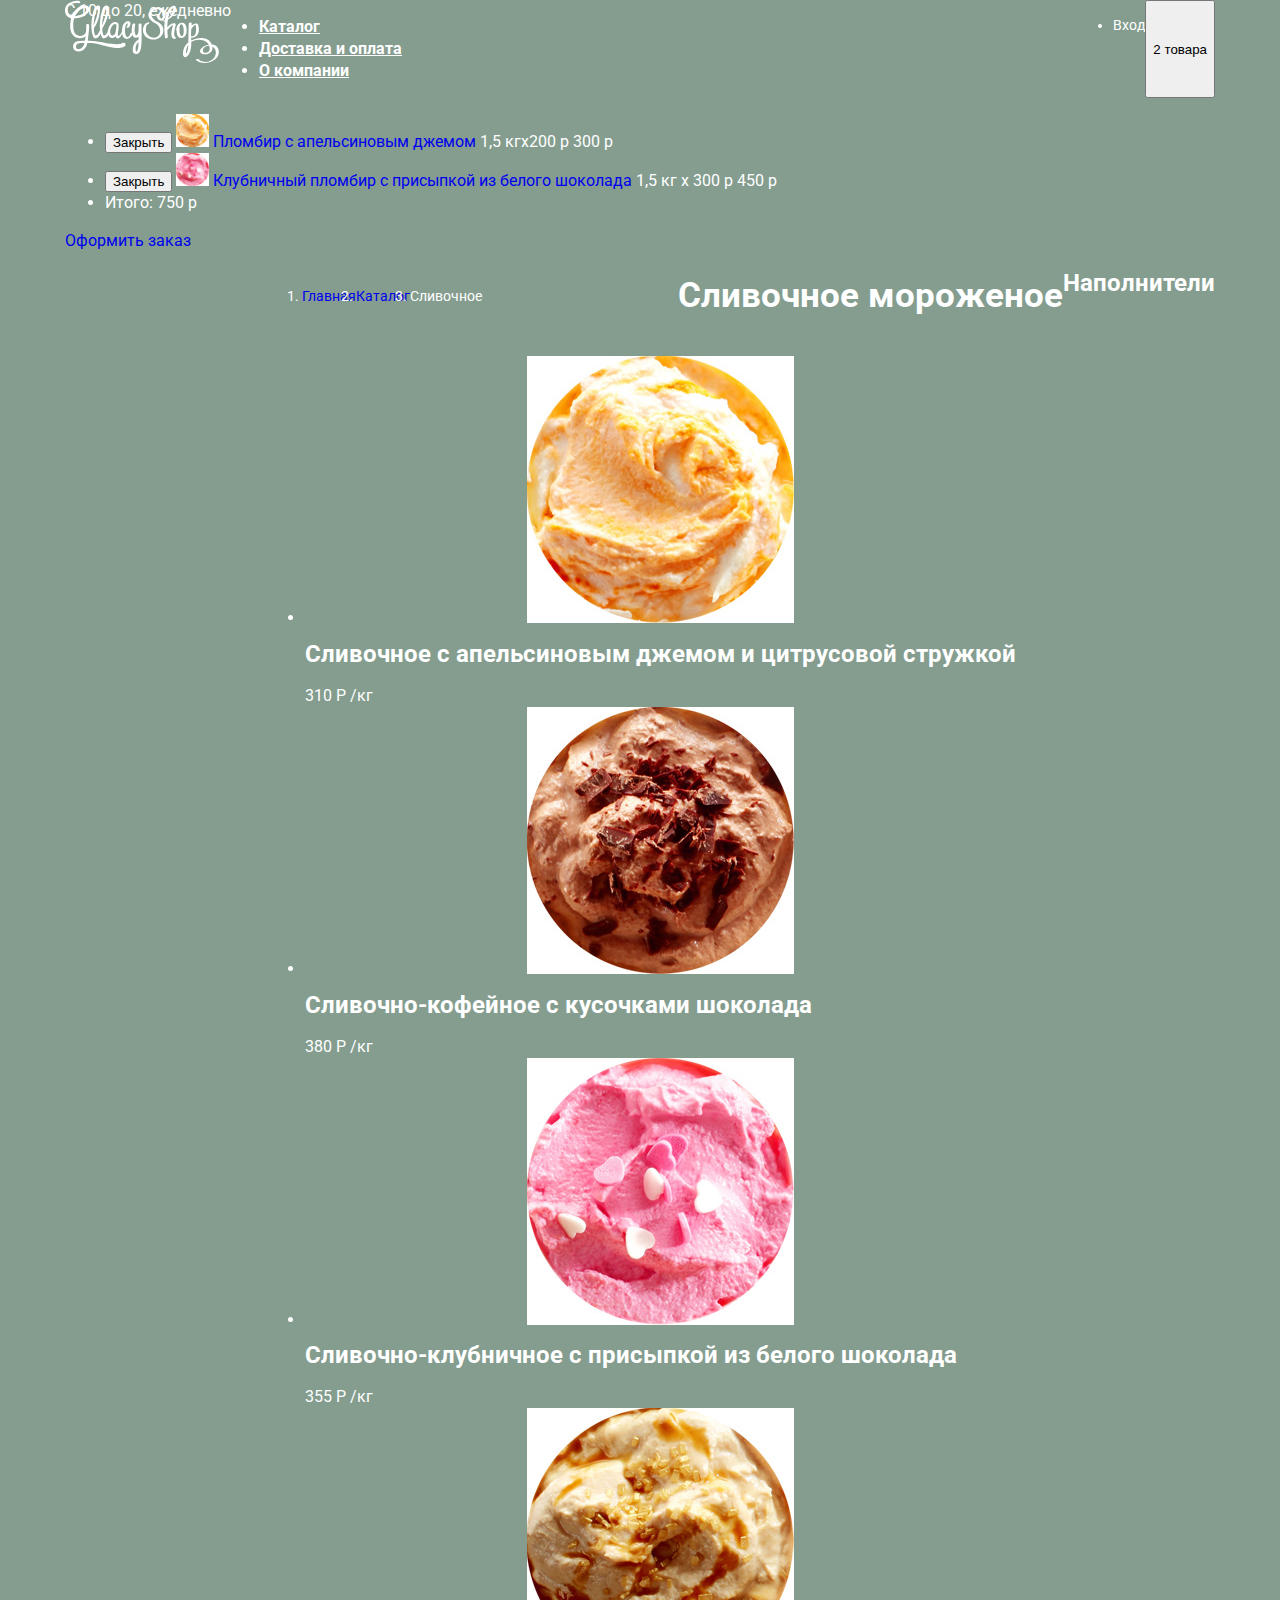
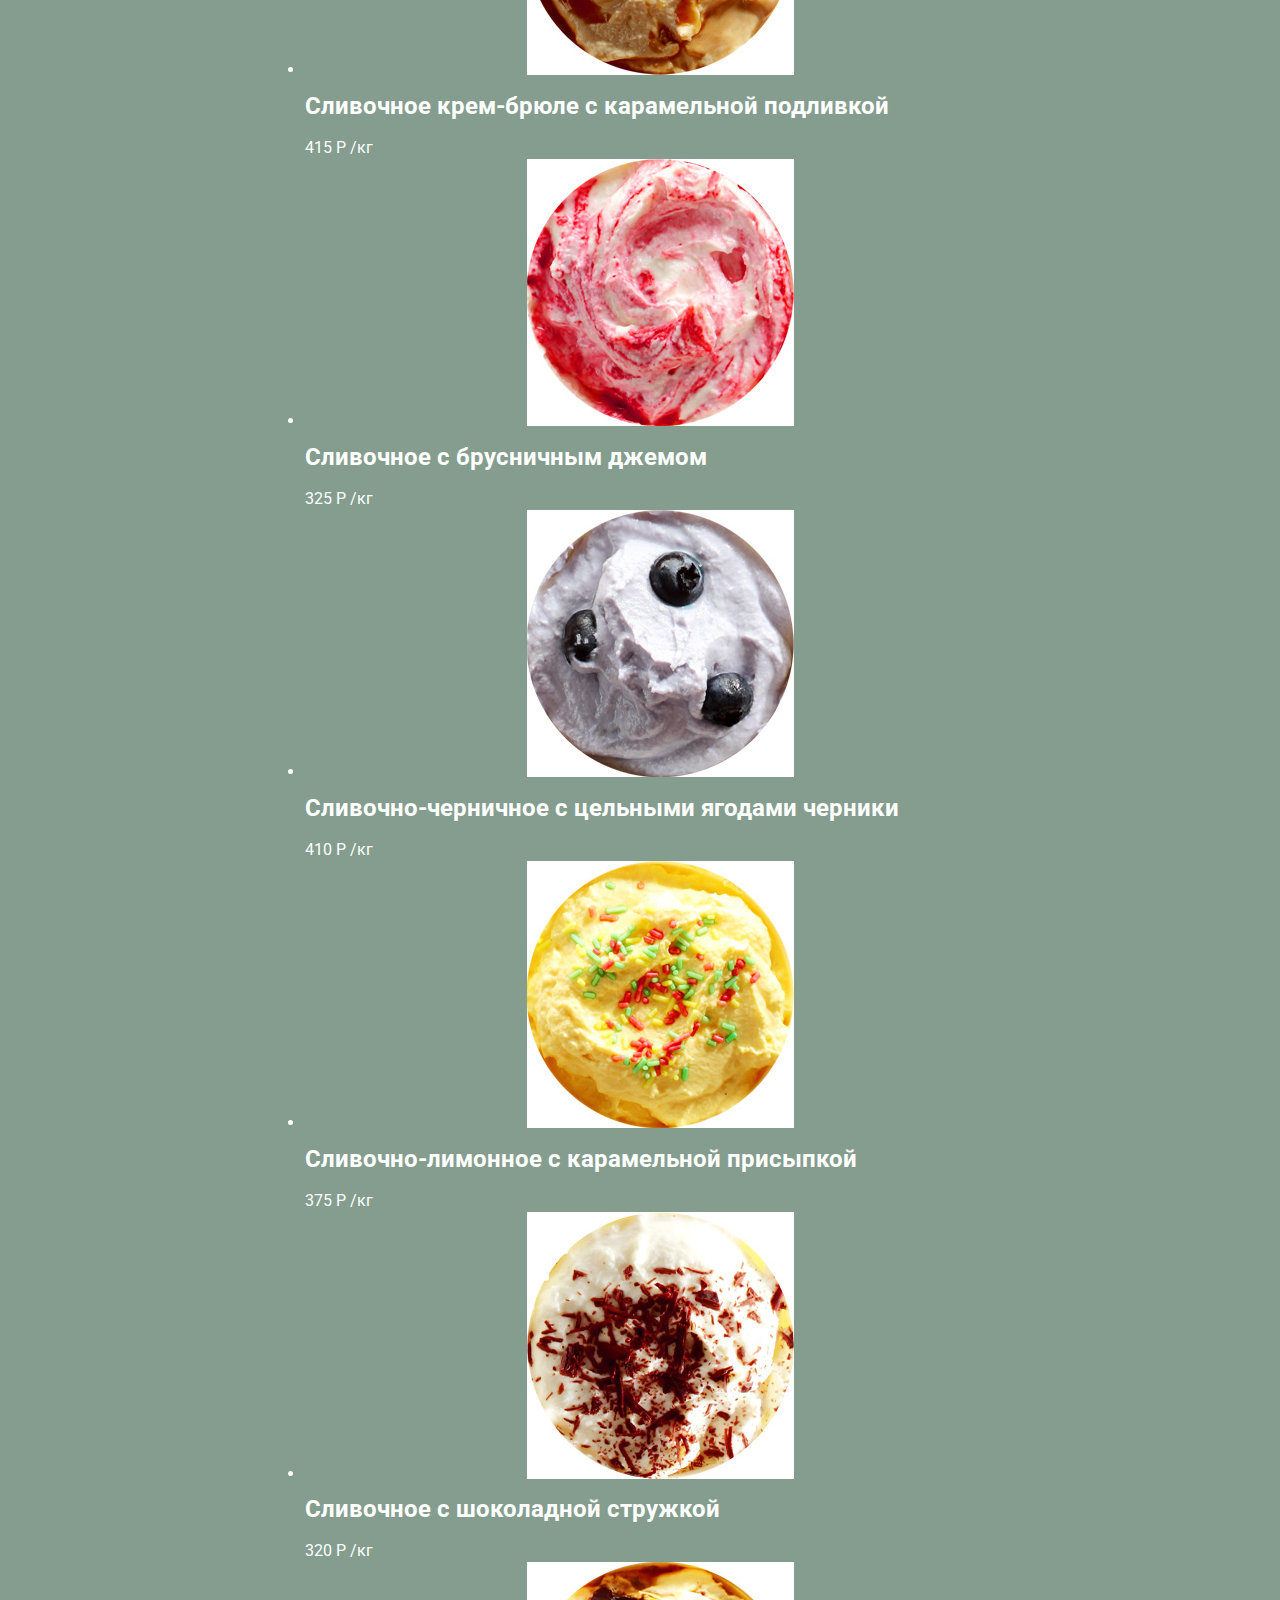
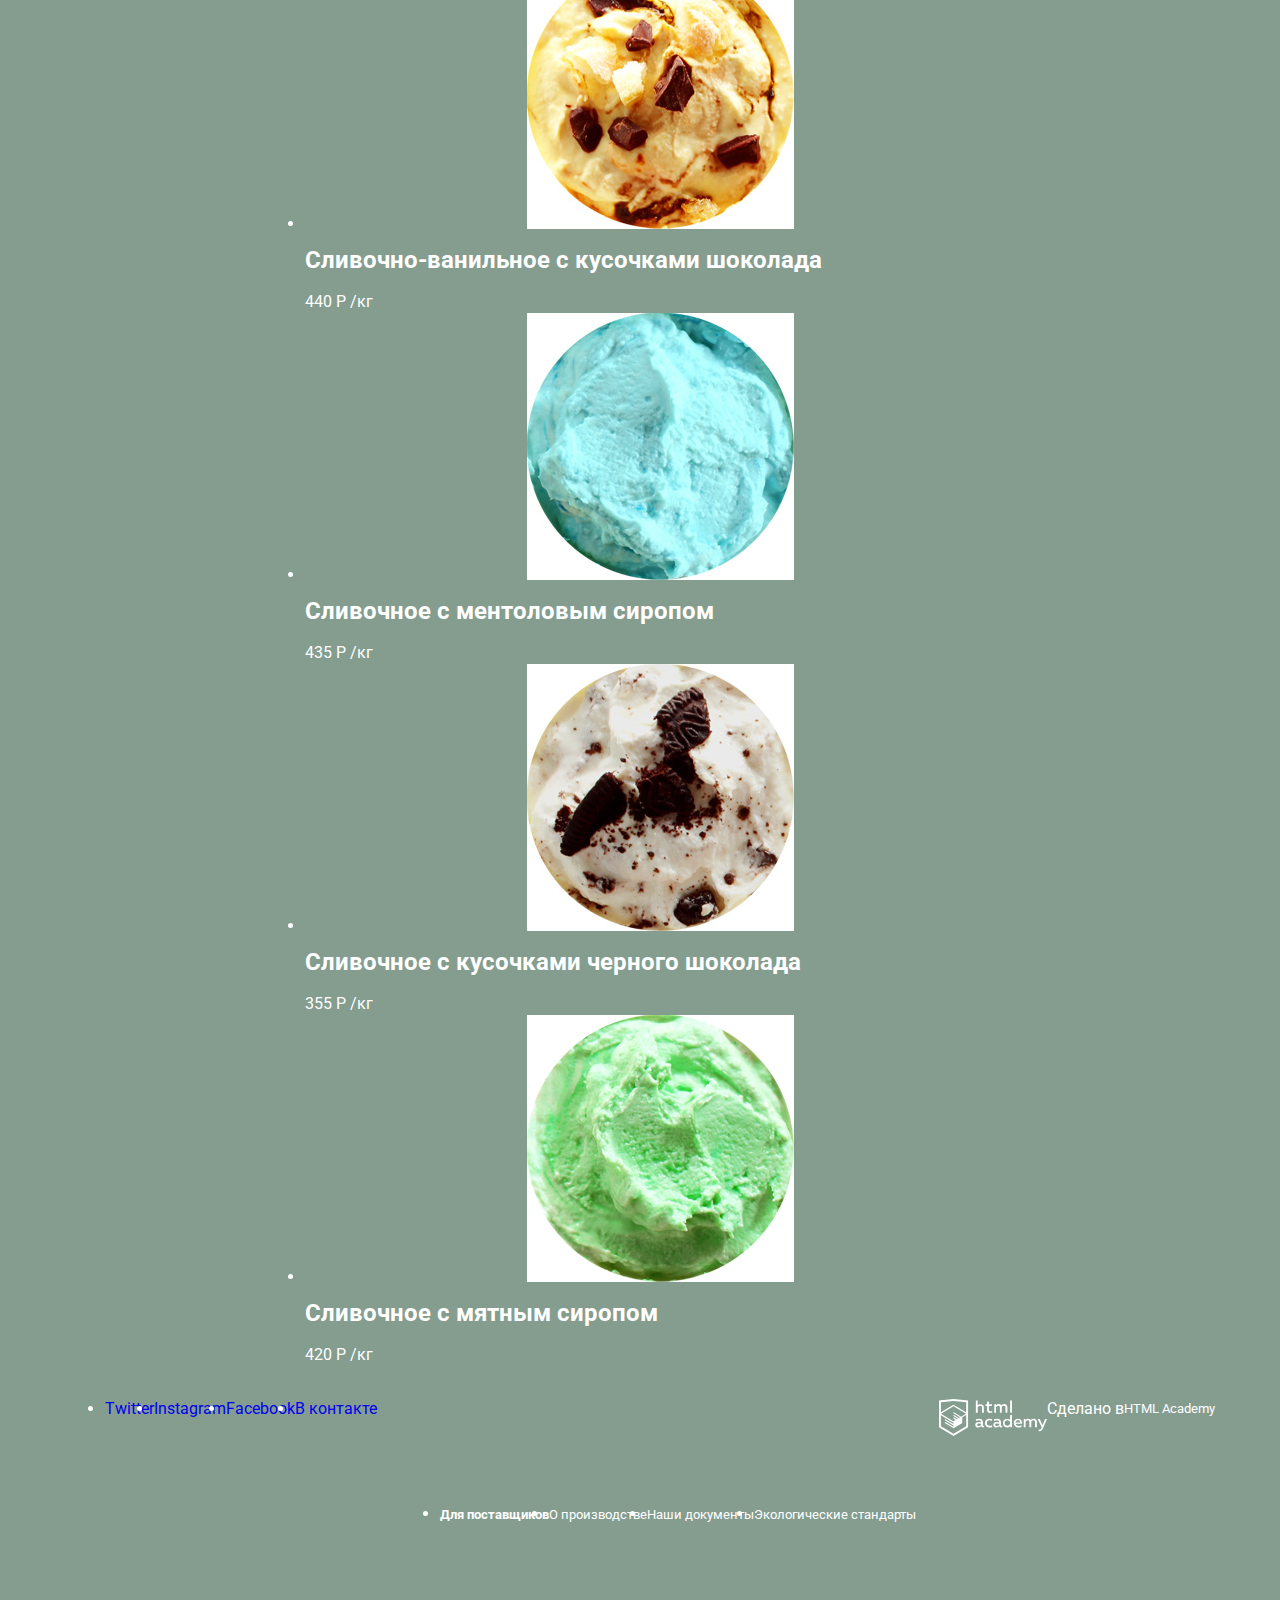
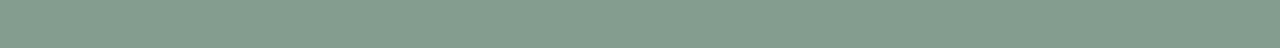
==== commit 16d86fa8: "homework n 6" ====
--- a/catalog.html
+++ b/catalog.html
@@ -9,6 +9,7 @@
   </head>
   <body>
     <header class="main-header">
+      <div class ="container">
       <nav class="main-navigation">
         <a class="main-header-logo" href="index.html"> <img src="img/svg/logo.svg" width="154" height="64" alt="Магазин мороженого Глейси"></a>
         <ul class="site-navigaion">
@@ -50,13 +51,22 @@
         </ul>
         <a href="#">Оформить заказ</a>
       </div>
-      <p class="call-us">
-        С 10 до 20, ежедневно<br>
-        8 812 450-25-25
-     </p>
+
+      <div class="open-hours-and-phone"
+        <p class="call-us">
+         С 10 до 20, ежедневно<br>
+         <span class="phone"
+         8 812 450-25-25
+        </span>
+        </p>
+      </div>
+
+
+    </div>
     </header>
 
-    <main class="container">
+    <main>
+      <div class="container">
       <ol class="breadcrumbs">
         <li>
           <a href="index.html">Главная</a>
@@ -246,9 +256,12 @@
     <section class="pagination">
       <!--Здесь будет пагинация-->
     </section>
+
+  </div>
   </main>
 
   <footer class="main-footer">
+    <div class="container">
     <ul class="social-list">
       <li> <a class="social-button" href="#">Twitter</a></li>
       <li><a class="social-button" href="#">Instagram</a></li>
@@ -269,6 +282,7 @@
         <img src="img/svg/logo-htmlacademy.svg" alt="Html Academy" width="108" height="39"></a>
       Сделано в <a href="https://htmlacademy.ru/intensive/htmlcss">HTML Academy </a>
     </p>
+  </div>
   </footer>
 </body>
 </html>
--- a/css/style.css
+++ b/css/style.css
@@ -1,3 +1,4 @@
+/*Global*/
 body {
   margin: 0;
   padding: 0;
@@ -25,17 +26,48 @@
   font-size: 18px;
   font-weight: bold;
   font-style: normal;
-
   line-height: 24px;
   text-align:center;
   color: : #fefefe;
+
   border:none;
 
 }
+
+/*container*/
+
+.container {
+  width: 1150px;
+  margin: auto;
+  display: flex;
+  flex-wrap: wrap;
+}
+
+/*Header*/
+.main-header {
+  display:flex;
+  margin-bottom: 10 px;
+  /*-------- Временно для сетки ---------------- */
+  min-height: 64px;
+}
+
+
+.main-header-logo {
+  display: flex;
+  width: 154px;
+  height: 64px;
+  margin-right: auto;
+}
+
+
+.main-navigation {
+  display:flex;
+  justify-content: space-between;
+}
+
 .main-navigation a {
   font: inherit;
   font-weight: bold;
-
   line-height: 18px;
   letter-spacing: normal;
   text-decoration:underline;
@@ -49,31 +81,24 @@
 }
 
 .user-navigation {
+  display:flex;
+  justify-content: space-between;
+
+  margin-left:auto;
   font:inherit;
   font-size: 14px;
   color: #ffffff;
 }
 
-.breadcrumbs {
-  font: inherit;
-  line-height: 16px;
-  font-size: 14px;
-}
-
-h1 {
-  font-size: 35px;
-  line-height: 41px;
-  font-weight: bold;
-  text-align: left;
-  color: #ffffff;
-}
-
-/*здесь ссылка упорно не делается белой, что не так*/
-.shopping-cart-item a {
-  color: #ffffff;
-}
-
+/*Index*/
 .about-us {
+  display:flex;
+  width: 1146 px;
+  margin-top: auto;
+  margin-bottom: 40px;
+  margin-right: 27px;
+  maring-left: 27px;
+
   color:#323232;
 
   /*background-color: ;*/
@@ -94,8 +119,18 @@
   line-height: 22px;
 }
 
+.blog-subscribe-wrapper {
+ display: flex;
+ justify-content: space-between;
+ margin-right: 27px; /* тот же вопрос: auto или фиксированное значение?*/
+ maring-left: 27px;
+}
+
 
 .blog {
+  display: flex;
+  width: 560 px;
+
   color: #5a5a5a;
   font-size: 16px;
 
@@ -107,8 +142,8 @@
 }
 
 .blog h3 {
-  font:inherit;
-  color:#323232;
+  font: inherit;
+  color: #323232;
 }
 
 .blog a {
@@ -121,7 +156,10 @@
 }
 
 .subscribe {
-  font:inherit;
+  display: flex;
+  width: 560 px;
+
+  font: inherit;
   font-color: #5a5a5a;
 
   /*background-size: width: 549px;
@@ -139,8 +177,99 @@
 
 }
 
+/*Catalog*/
+.breadcrumbs {
+  display: flex;
+  width: auto;
+  margin: auto;
+
+  font: inherit;
+  line-height: 16px;
+  font-size: 14px;
+}
+
+.open-hours-and-phone {
+  display:flex;
+  position:absolute;
+  width: auto;
+  margin-top: 0;
+
+  font:inherit;
+}
+
+.phone {
+font: inherit;
+font-size: 22px;
+font-weight:bold;
+line-height: 24px;
+text-align: right;
+}
+
+.call-us {
+  font-size: 14px;
+  line-height: 16px;
+  text-align:right;
+}
+
+.page-title {
+  font-size: 35px;
+  line-height: 41px;
+  font-weight: bold;
+  text-align: left;
+  color: #ffffff;
+}
+
+.catalog-item a {
+  color: #ffffff;
+}
+
+.catalog {
+  width: auto;
+  justify-content: space-between;
+  margin: auto; /* или задавать по 27 справа и слева?*/
+  margin-top: 40 px;
+
+}
+
+.catalog-drop-down {
+  display: none;
+}
+
+
+.catalog-image-wrapper {
+  display: flex;
+  flex-wrap: wrap;
+  justify-content: space-between;
+
+  width: 267px;
+  margin: auto;
+}
+
+/*Footer*/
+
+.main-footer {
+  display: flex;
+  width: auto;
+  margin-top: auto;
+
+}
+.social-list {
+  display: flex;
+  width: 180 px;
+  text-align: center;
+  justify-content: space-between;
+  margin-right: auto;
+}
+
 .social-button {
   text-align: center;
+  width: 32 px;
+  height: 32 px;
+}
+
+.business-information {
+  display: flex;
+  width: 760 px;
 }
 
 .business-information a {
@@ -155,8 +284,51 @@
  font-weight: bold;
 }
 
+.footer-copyright {
+  display: flex;
+  width: 190 px;
+  margin-left: auto;
+}
+
 .footer-copyright a {
   font-size: 13px;
   color: #ffffff;
   text-align:left;
 }
+
+/*modals and hidden*/
+
+.modal-subscribe {
+  display:none;
+}
+
+.login-form {
+  display:none;
+}
+
+.search {
+  display:none;
+}
+
+.visually-hidden {
+  display:none;
+}
+
+/*Visually hidden*/
+
+/*.visually-hidden:not(:focus):not(:active) {
+  position: absolute;
+
+  width: 1px;
+  height: 1px;
+  margin: -1px;
+  border: 0;
+  padding: 0;
+
+  white-space: nowrap;
+
+  clip-path: inset(100%);
+  clip: rect(0 0 0 0);
+  overflow: hidden;
+}
+*/
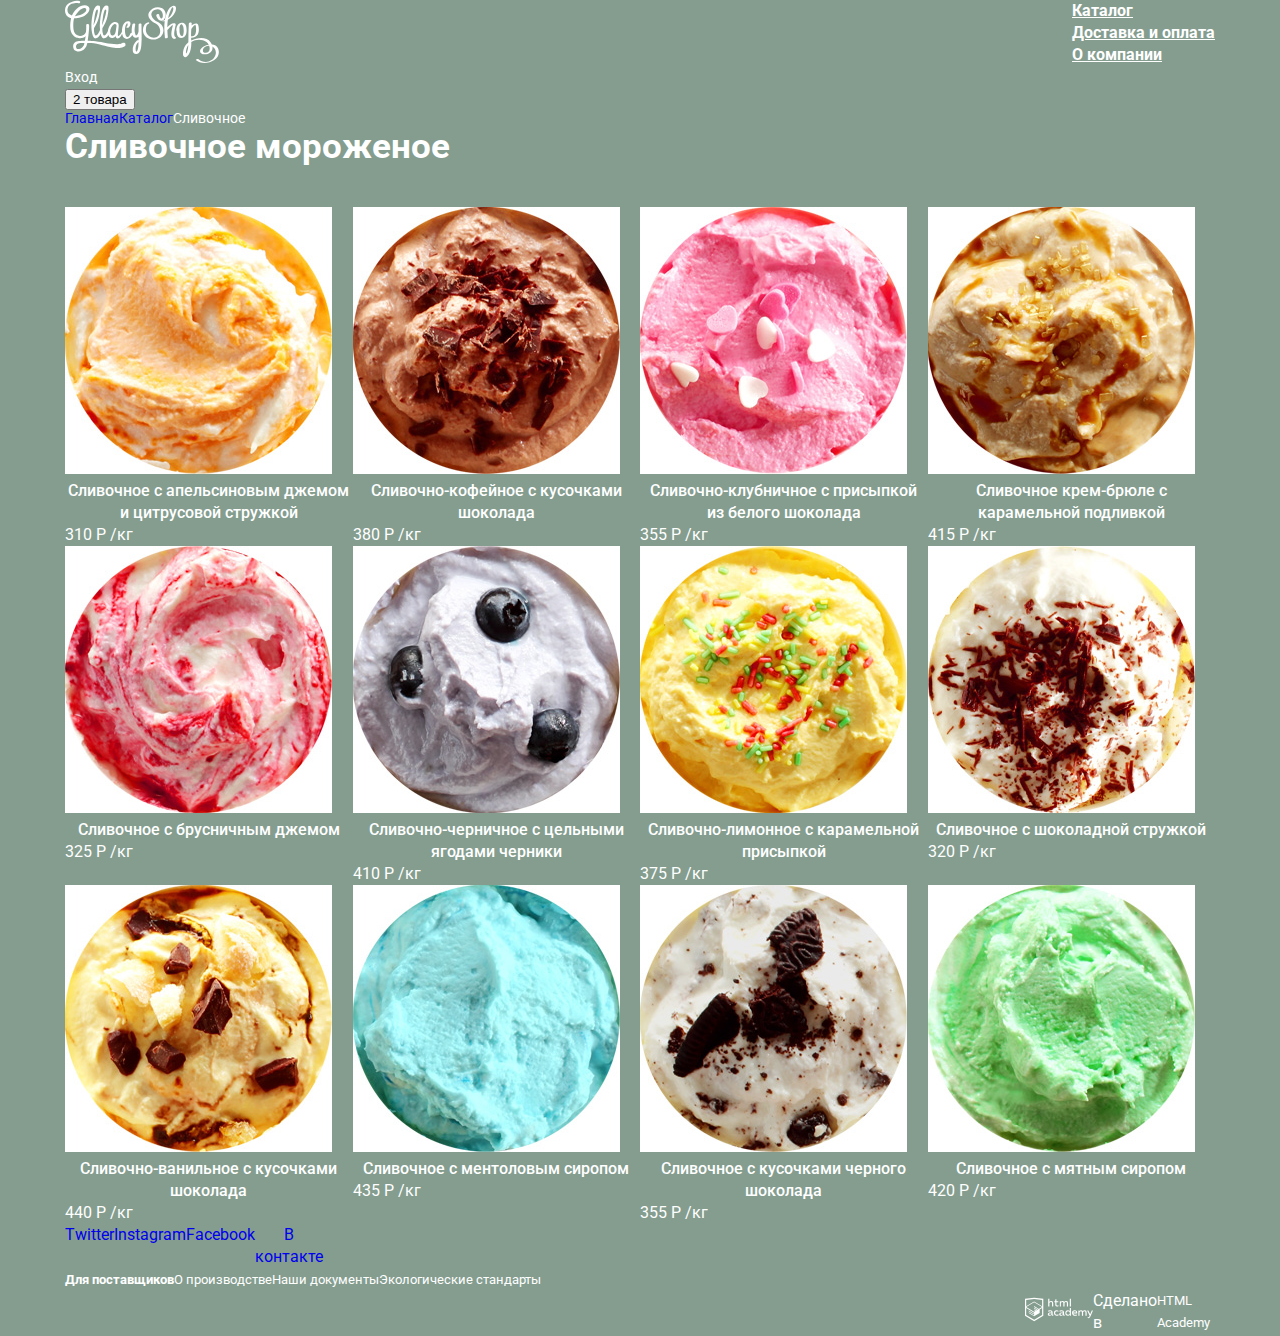
==== commit 0e03504a: "homework N6" ====
--- a/catalog.html
+++ b/catalog.html
@@ -12,7 +12,7 @@
       <div class ="container">
       <nav class="main-navigation">
         <a class="main-header-logo" href="index.html"> <img src="img/svg/logo.svg" width="154" height="64" alt="Магазин мороженого Глейси"></a>
-        <ul class="site-navigaion">
+        <ul class="site-navigaion list-reset">
           <li class="site-navigation-current">
             <a href="#">Каталог</a>
           </li>
@@ -25,7 +25,7 @@
         </ul>
       </nav>
 
-      <ul class="user-navigation">
+      <ul class="user-navigation list-reset">
         <li class="search"></li>
         <li class="login-link">Вход</li>
       </ul>
@@ -36,8 +36,8 @@
             <button type="button">Закрыть</button>
             <img src="img/1-cream-with-orange-jam-and-lemon.jpg" width="33" height="33" alt="Пломбир с апельсиновым джемом">
             <a href="#">Пломбир с апельсиновым джемом</a>
-            <span>1,5 кгx200 р</span>
-            <span> 300 р</span>
+            <span class="text-reset">1,5 кгx200 р</span>
+            <span class="text-reset"> 300 р</span>
           </li>
 
           <li class=shopping-cart-item>
@@ -52,10 +52,10 @@
         <a href="#">Оформить заказ</a>
       </div>
 
-      <div class="open-hours-and-phone"
-        <p class="call-us">
+      <div class="open-hours-and-phone">
+        <p class="call-us text-reset">
          С 10 до 20, ежедневно<br>
-         <span class="phone"
+         <span class="phone text-reset">
          8 812 450-25-25
         </span>
         </p>
@@ -67,7 +67,7 @@
 
     <main>
       <div class="container">
-      <ol class="breadcrumbs">
+      <ol class="breadcrumbs list-reset">
         <li>
           <a href="index.html">Главная</a>
         </li>
@@ -78,27 +78,27 @@
         </li>
       </ol>
 
-      <h1 class="page-title">Сливочное мороженое</h1>
+      <h1 class="page-title text-reset">Сливочное мороженое</h1>
 
       <!--<h2>Сортировка</h2> Здесь будет форма-->
       <!--<h2>Цена 100 руб.- 500 руб.</h2> Здесь будет форма-->
         <!--<h2>Жирность</h2> Здесь будет форма-->
 
 
-      <h2>Наполнители</h2>
+      <h2 class="visually-hidden">Наполнители</h2>
 
       <!--Здесь будет форма-->
       <!--Здесь будет кнопка "Применить"-->
 
       <section class="catalog">
-        <ul class="catalog-list">
+        <ul class="catalog-list list-reset">
           <li class="catalog-item">
             <div class="catalog-image-wrapper">
               <img src="img/1-cream-with-orange-jam-and-lemon.jpg" width="267" height="267"
               alt="Сливочное с апельсиновым джемом и цитрусовой стружкой">
             </div>
             <div class="catalog-description">
-                <h2>
+                <h2 class="text-reset">
                   <a href="catalog-item.html">Сливочное с апельсиновым джемом и цитрусовой стружкой</a>
                 </h2>
                 <span class="catalog-item-price">310 Р</span>
@@ -112,7 +112,7 @@
             alt="Сливочно-кофейное с кусочками шоколада">
           </div>
           <div class="catalog-description">
-              <h2>
+              <h2 class="text-reset">
                 <a href="catalog-item.html">Сливочно-кофейное с кусочками шоколада</a>
               </h2>
               <span class="catalog-item-price">380 Р</span>
@@ -126,7 +126,7 @@
             alt="Сливочно-клубничное с присыпкой из белого шоколада">
           </div>
           <div class="catalog-description">
-              <h2>
+              <h2 class="text-reset">
                 <a href="catalog-item.html">Сливочно-клубничное с присыпкой из белого шоколада</a>
               </h2>
               <span class="catalog-item-price">355 Р</span>
@@ -140,7 +140,7 @@
             alt="Сливочное крем-брюле с карамельной подливкой">
           </div>
           <div class="catalog-description">
-              <h2>
+              <h2 class="text-reset">
                 <a href="catalog-item.html">Сливочное крем-брюле с карамельной подливкой</a>
               </h2>
               <span class="catalog-item-price">415 Р</span>
@@ -153,7 +153,7 @@
             <img src="img/5-cream-with-cowberry-jam.jpg" width="267" height="267" alt="Сливочное с брусничным джемом">
           </div>
           <div class="catalog-description">
-              <h2>
+              <h2 class="text-reset">
                 <a href="catalog-item.html">Сливочное с брусничным джемом</a>
               </h2>
               <span class="catalog-item-price">325 Р</span>
@@ -166,7 +166,7 @@
             <img src="img/6-cream-with-blackberries.jpg" width="267" height="267" alt="Сливочно-черничное с цельными ягодами черники">
           </div>
           <div class="catalog-description">
-              <h2>
+              <h2 class="text-reset">
                 <a href="catalog-item.html">Сливочно-черничное с цельными ягодами черники</a>
               </h2>
               <span class="catalog-item-price">410 Р</span>
@@ -179,7 +179,7 @@
             <img src="img/7-lemon-cream-with-caramel-topping.jpg" width="267" height="267" alt="Сливочно-лимонное с карамельной присыпкой">
           </div>
           <div class="catalog-description">
-              <h2>
+              <h2 class="text-reset">
                 <a href="catalog-item.html">Сливочно-лимонное с карамельной присыпкой</a>
               </h2>
               <span class="catalog-item-price">375 Р</span>
@@ -192,7 +192,7 @@
             <img src="img/8-cream-with-chocolate-topping.jpg" width="267" height="267" alt="Сливочное с шоколадной стружкой">
           </div>
           <div class="catalog-description">
-              <h2>
+              <h2 class="text-reset">
                 <a href="catalog-item.html">Сливочное с шоколадной стружкой</a>
               </h2>
               <span class="catalog-item-price">320 Р</span>
@@ -205,7 +205,7 @@
             <img src="img/9-cream-vanilla-with-chocolate-chips.jpg" width="267" height="267" alt="Сливочно-ванильное с кусочками шоколада">
           </div>
           <div class="catalog-description">
-              <h2>
+              <h2 class="text-reset">
                 <a href="catalog-item.html">Сливочно-ванильное с кусочками шоколада</a>
               </h2>
               <span class="catalog-item-price">440 Р</span>
@@ -218,7 +218,7 @@
             <img src="img/10-cream-with-menthol-syrop.jpg" width="267" height="267" alt="Сливочное с ментоловым сиропом">
           </div>
           <div class="catalog-description">
-              <h2>
+              <h2 class="text-reset">
                 <a href="catalog-item.html">Сливочное с ментоловым сиропом</a>
               </h2>
               <span class="catalog-item-price">435 Р</span>
@@ -231,7 +231,7 @@
             <img src="img/11-cream-with-black-chocolate.jpg" width="267" height="267" alt="Сливочное с кусочками черного шоколада">
           </div>
           <div class="catalog-description">
-              <h2>
+              <h2 class="text-reset">
                 <a href="catalog-item.html">Сливочное с кусочками черного шоколада</a>
               </h2>
               <span class="catalog-item-price">355 Р</span>
@@ -244,7 +244,7 @@
             <img src="img/12-cream-with-mint-syrop.jpg" width="267" height="267" alt="Сливочное с мятным сиропом">
           </div>
           <div class="catalog-description">
-              <h2>
+              <h2 class="text-reset">
                 <a href="catalog-item.html">Сливочное с мятным сиропом</a>
               </h2>
               <span class="catalog-item-price">420 Р</span>
@@ -262,7 +262,7 @@
 
   <footer class="main-footer">
     <div class="container">
-    <ul class="social-list">
+    <ul class="social-list list-reset">
       <li> <a class="social-button" href="#">Twitter</a></li>
       <li><a class="social-button" href="#">Instagram</a></li>
       <li><a class="social-button" href="#">Facebook</a></li>
@@ -270,19 +270,22 @@
       <!--здесь может быть еще одна кнопка<li><a class="social-button" href="#"></a></li>-->
     </ul>
 
-    <ul class="business-information">
+    <ul class="business-information list-reset">
       <li class="for-suppliers">
         <a href="#">Для поставщиков</a></li>
       <li><a href="#">О производстве</a></li>
       <li><a href="#">Наши документы</a></li>
       <li><a href="#">Экологические стандарты</a></li>
     </ul>
-    <p class="footer-copyright">
+    <p class="footer-copyright text-reset">
       <a href="https://htmlacademy.ru/intensive/htmlcss">
         <img src="img/svg/logo-htmlacademy.svg" alt="Html Academy" width="108" height="39"></a>
       Сделано в <a href="https://htmlacademy.ru/intensive/htmlcss">HTML Academy </a>
     </p>
   </div>
   </footer>
+
+<!--Modals-->
+
 </body>
 </html>
--- a/css/style.css
+++ b/css/style.css
@@ -28,29 +28,31 @@
   font-style: normal;
   line-height: 24px;
   text-align:center;
-  color: : #fefefe;
+  color: #fefefe;
 
   border:none;
 
+}
+
+.list-reset {
+list-style: none;
+margin: 0;
+padding: 0;
+}
+
+.text-reset {
+margin: 0;
 }
 
 /*container*/
 
 .container {
   width: 1150px;
-  margin: auto;
-  display: flex;
-  flex-wrap: wrap;
+  margin-right: auto;
+  margin-left: auto;
 }
 
 /*Header*/
-.main-header {
-  display:flex;
-  margin-bottom: 10 px;
-  /*-------- Временно для сетки ---------------- */
-  min-height: 64px;
-}
-
 
 .main-header-logo {
   display: flex;
@@ -76,7 +78,7 @@
 }
 
 .main-navigation a:hover,
-.main-navigation a:focus, {
+.main-navigation a:focus {
   background-color: #ffbc9e
 }
 
@@ -93,11 +95,11 @@
 /*Index*/
 .about-us {
   display:flex;
-  width: 1146 px;
+  width: 1146px;
   margin-top: auto;
   margin-bottom: 40px;
   margin-right: 27px;
-  maring-left: 27px;
+  margin-left: 27px;
 
   color:#323232;
 
@@ -122,14 +124,12 @@
 .blog-subscribe-wrapper {
  display: flex;
  justify-content: space-between;
- margin-right: 27px; /* тот же вопрос: auto или фиксированное значение?*/
- maring-left: 27px;
 }
 
 
 .blog {
   display: flex;
-  width: 560 px;
+  width: 560px;
 
   color: #5a5a5a;
   font-size: 16px;
@@ -157,10 +157,10 @@
 
 .subscribe {
   display: flex;
-  width: 560 px;
-
-  font: inherit;
-  font-color: #5a5a5a;
+  width: 560px;
+
+  font: inherit;
+  color: #5a5a5a;
 
   /*background-size: width: 549px;
   height: 211px;
@@ -189,11 +189,10 @@
 }
 
 .open-hours-and-phone {
-  display:flex;
+  display:none;
   position:absolute;
   width: auto;
   margin-top: 0;
-
   font:inherit;
 }
 
@@ -219,43 +218,62 @@
   color: #ffffff;
 }
 
-.catalog-item a {
-  color: #ffffff;
+.shopping-cart {
+  display:none;
 }
 
 .catalog {
   width: auto;
-  justify-content: space-between;
-  margin: auto; /* или задавать по 27 справа и слева?*/
-  margin-top: 40 px;
-
+  margin: auto;
+  margin-top: 40px;
+}
+
+.catalog-list {
+    display: flex;
+    flex-wrap: wrap;
+    list-style: none;
+    margin: 0;
+    padding: 0;
+}
+
+.catalog-item {
+  width: 25%;
+}
+
+.catalog-item:nth-child(4n) {
+  margin-right:0;
+}
+
+.catalog-item a {
+  color: #ffffff;
 }
 
 .catalog-drop-down {
   display: none;
 }
 
-
-.catalog-image-wrapper {
-  display: flex;
-  flex-wrap: wrap;
-  justify-content: space-between;
-
-  width: 267px;
-  margin: auto;
-}
+.catalog-description h2 {
+  font: inherit;
+  font-style: normal;
+  font-size: 16px;
+  line-height: 22px;
+  font-weight: 500;
+  text-align: center;
+}
+
+
 
 /*Footer*/
 
-.main-footer {
-  display: flex;
-  width: auto;
-  margin-top: auto;
-
-}
+.page-footer-content {
+  display: flex;
+  margin-right: auto;
+  margin-left: auto;
+}
+
 .social-list {
   display: flex;
-  width: 180 px;
+  width: 180px;
   text-align: center;
   justify-content: space-between;
   margin-right: auto;
@@ -263,19 +281,19 @@
 
 .social-button {
   text-align: center;
-  width: 32 px;
-  height: 32 px;
+  width: 32px;
+  height: 32px;
 }
 
 .business-information {
   display: flex;
-  width: 760 px;
+  width: 760px;
 }
 
 .business-information a {
   font-size: 13px;
   font-stretch: normal;
-  line-height: 18;
+  line-height: 18px;
   text-align: left;
   color: #ffffff;
 }
@@ -286,7 +304,7 @@
 
 .footer-copyright {
   display: flex;
-  width: 190 px;
+  width: 190px;
   margin-left: auto;
 }
 
@@ -316,7 +334,7 @@
 
 /*Visually hidden*/
 
-/*.visually-hidden:not(:focus):not(:active) {
+*.visually-hidden:not(:focus):not(:active) {
   position: absolute;
 
   width: 1px;
@@ -325,10 +343,6 @@
   border: 0;
   padding: 0;
 
-  white-space: nowrap;
-
-  clip-path: inset(100%);
   clip: rect(0 0 0 0);
   overflow: hidden;
 }
-*/
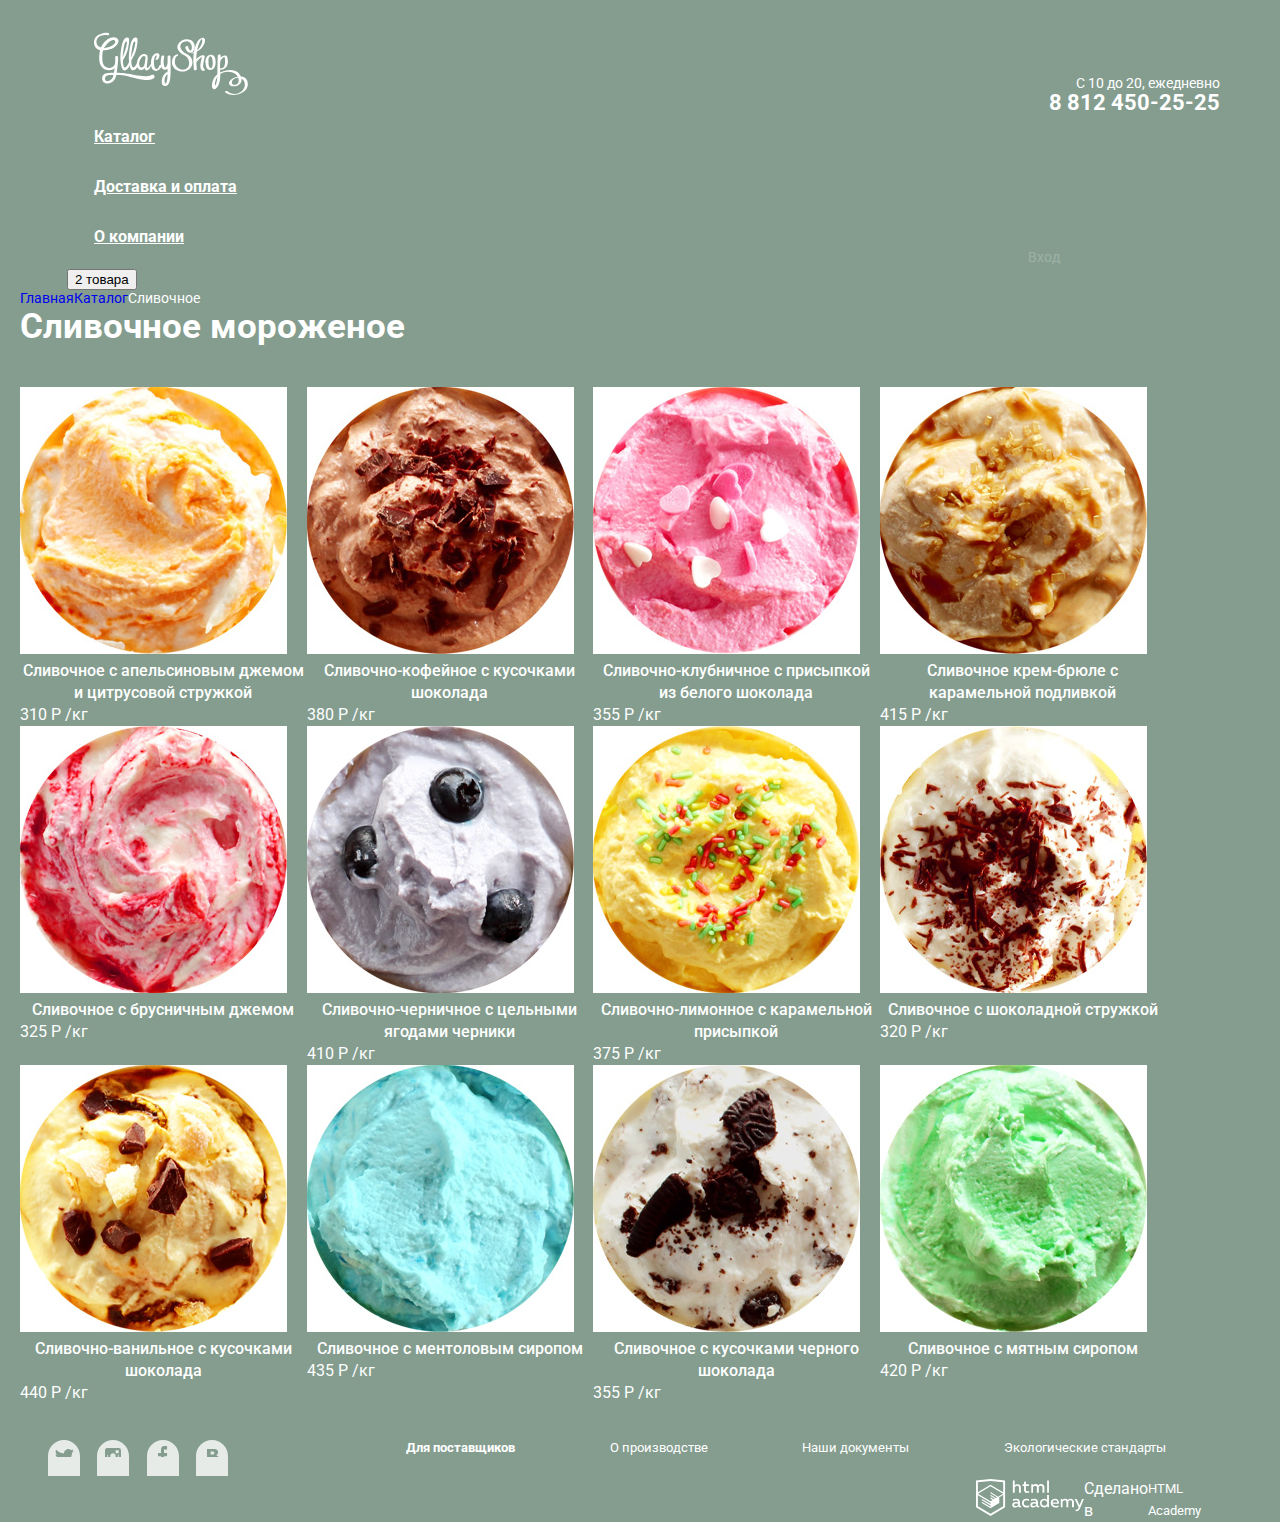
==== commit a52dff10: "homework N7" ====
--- a/catalog.html
+++ b/catalog.html
@@ -61,7 +61,6 @@
         </p>
       </div>
 
-
     </div>
     </header>
 
@@ -261,29 +260,34 @@
   </main>
 
   <footer class="main-footer">
-    <div class="container">
+    <div class="container page-footer-content">
     <ul class="social-list list-reset">
-      <li> <a class="social-button" href="#">Twitter</a></li>
-      <li><a class="social-button" href="#">Instagram</a></li>
-      <li><a class="social-button" href="#">Facebook</a></li>
-      <li><a class="social-button" href="#">В контакте</a></li>
-      <!--здесь может быть еще одна кнопка<li><a class="social-button" href="#"></a></li>-->
+     <li><a class="social-button" href="#"><span class="visually-hidden">Twitter</span>
+       <svg xmlns="http://www.w3.org/2000/svg" width="32" height="32" viewBox="0 0 32 32"><path fill="#FFF" d="M16 0C7.164 0 0 7.164 0 16c0 8.837 7.164 16 16 16 8.837 0 16-7.163 16-16 0-8.836-7.163-16-16-16zm7.944 12.809c-.251 6.516-3.463 10.832-10.992 10.702h-.486c-.447 0-4.543-.443-5.344-1.823 2.479.19 4.247-.406 5.12-1.136-1.048-.289-2.923-.461-3.251-2.848.384.104.618.221 1.299.113-1.307-.824-2.758-1.519-2.679-3.643.311.317 1.164.518 1.46.457-.768-.233-2.149-3.244-.974-4.781 1.984 1.79 4.075 3.482 7.804 3.643.227-2.214 1.24-3.699 3.168-4.325 1.84-.479 3.255.26 3.901 1.138.737-.224 1.453-.466 2.193-.685-.004.833-.569 1.463-.935 1.709.747.165 1.423-.475 1.423-.475-.184.963-1.094 1.725-1.707 1.954z"/></svg></a></li>
+     <li><a class="social-button" href="#"><span class="visually-hidden">Instagram</span>
+       <svg xmlns="http://www.w3.org/2000/svg" width="32" height="32" viewBox="0 0 32 32"><g fill="#FFF"><path d="M20.916 16a4.938 4.938 0 1 1-9.877 0c0-.394.051-.773.138-1.14h-.897v6.838h11.396V14.86h-.897c.086.367.137.746.137 1.14z"/><path d="M15.978 18.659c1.466 0 2.659-1.193 2.659-2.659s-1.193-2.659-2.659-2.659c-1.466 0-2.659 1.193-2.659 2.659s1.192 2.659 2.659 2.659zM18.637 10.302h3.039v3.039h-3.039z"/><path d="M16 0C7.164 0 0 7.164 0 16c0 8.837 7.164 16 16 16 8.837 0 16-7.163 16-16 0-8.836-7.163-16-16-16zm7.955 21.698a2.285 2.285 0 0 1-2.279 2.279H10.279A2.285 2.285 0 0 1 8 21.698V10.302a2.286 2.286 0 0 1 2.279-2.279h11.396a2.286 2.286 0 0 1 2.279 2.279v11.396z"/></g></svg>
+     </a></li>
+     <li><a class="social-button" href="#"><span class="visually-hidden">Facebook</span>
+       <svg xmlns="http://www.w3.org/2000/svg" width="32" height="32" viewBox="0 0 32 32"><path fill="#FFF" d="M16 0C7.164 0 0 7.163 0 16s7.164 16 16 16c8.837 0 16-7.164 16-16S24.837 0 16 0zm4.062 9.455h-3.021v3.444h3.021v3.445h-3.021v8.61H14.02v-8.61H11v-3.445h3.021V9.455c0-1.902 1.353-3.445 3.021-3.445h3.021v3.445z"/></svg>
+     </a></li>
+     <li><a class="social-button" href="#"><span class="visually-hidden">В контакте</span>
+       <svg xmlns="http://www.w3.org/2000/svg" width="32" height="32" viewBox="0 0 32 32"><g fill="#FFF"><path d="M16.637 14.495c.402-.019.719-.082.951-.188.326-.145.54-.33.641-.559.101-.229.15-.496.15-.797 0-.232-.058-.465-.174-.697-.116-.232-.322-.405-.617-.517-.264-.1-.592-.155-.984-.165a76.242 76.242 0 0 0-1.652-.014h-.339v2.965h.565c.571 0 1.057-.009 1.459-.028zM18.118 17.084c-.282-.081-.672-.125-1.166-.132a127.97 127.97 0 0 0-1.55-.009h-.79v3.493h.264c1.014 0 1.74-.003 2.18-.009a3.2 3.2 0 0 0 1.212-.245c.377-.157.633-.364.774-.625s.214-.562.214-.9c0-.446-.088-.788-.261-1.03-.17-.241-.464-.423-.877-.543z"/><path d="M16 0C7.164 0 0 7.164 0 16c0 8.837 7.164 16 16 16 8.837 0 16-7.163 16-16 0-8.836-7.163-16-16-16zm6.602 20.531a3.73 3.73 0 0 1-1.124 1.327c-.552.415-1.161.71-1.823.886s-1.501.264-2.519.264h-6.121V8.987h5.443c1.13 0 1.957.038 2.48.113a5.126 5.126 0 0 1 1.561.5c.533.27.929.632 1.189 1.087.26.455.392.975.392 1.558 0 .678-.179 1.278-.536 1.795-.358.518-.863.92-1.517 1.208v.075c.917.182 1.642.559 2.179 1.13.537.571.807 1.325.807 2.261 0 .678-.138 1.283-.411 1.817z"/></g></svg></a></li>
+     <!--здесь может быть еще одна кнопка<li><a class="social-button" href="#"></a></li>-->
     </ul>
 
     <ul class="business-information list-reset">
-      <li class="for-suppliers">
-        <a href="#">Для поставщиков</a></li>
+      <li class="for-suppliers"><a href="#">Для поставщиков</a></li>
       <li><a href="#">О производстве</a></li>
       <li><a href="#">Наши документы</a></li>
       <li><a href="#">Экологические стандарты</a></li>
     </ul>
+
     <p class="footer-copyright text-reset">
-      <a href="https://htmlacademy.ru/intensive/htmlcss">
-        <img src="img/svg/logo-htmlacademy.svg" alt="Html Academy" width="108" height="39"></a>
+     <img src="img/svg/logo-htmlacademy.svg" alt="Html Academy" width="108" height="39">
       Сделано в <a href="https://htmlacademy.ru/intensive/htmlcss">HTML Academy </a>
     </p>
-  </div>
-  </footer>
+    </div>
+   </footer>
 
 <!--Modals-->
 
--- a/css/style.css
+++ b/css/style.css
@@ -13,12 +13,46 @@
   background: #849d8f;
 }
 
+a {
+  text-decoration: none;
+}
+
 img {
   max-width: 100%
-}
-
-a {
-   text-decoration: none;
+  height: auto;
+}
+
+/*Visually hidden and modals*/
+
+.visually-hidden,
+iinput[type="checkbox"].visually-hidden,
+input[type="radio"].visually-hidden {
+
+  position: absolute;
+
+  width: 1px;
+  height: 1px;
+  margin: -1px;
+  border: 0;
+  padding: 0;
+
+  white-space: nowrap;
+
+  clip-path: inset (100%);
+  clip: rect(0 0 0 0);
+  overflow: hidden;
+}
+
+.modal-subscribe {
+  display:none;
+}
+
+.login-form {
+  display:none;
+}
+
+.search {
+  display:none;
 }
 
 .button {
@@ -31,28 +65,131 @@
   color: #fefefe;
 
   border:none;
-
 }
 
 .list-reset {
-list-style: none;
-margin: 0;
-padding: 0;
+  list-style: none;
+  margin: 0;
+  padding: 0;
 }
 
 .text-reset {
-margin: 0;
+  margin: 0;
 }
 
 /*container*/
 
 .container {
-  width: 1150px;
-  margin-right: auto;
-  margin-left: auto;
+  width: 1146px;
+  margin-right: 0 auto;
+  padding: 0 20px;
 }
 
 /*Header*/
+
+/*Slider*/
+
+.slider {
+  position: relative;
+
+  padding-top: 321px;
+
+  text-align: center;
+  color: #ffffff;
+}
+
+.site-wrapper {
+  min-width: 940px;
+  background-color: #849d8f;
+  background-image: url("img/Slider-1.jpg");
+  background-repeat: no-repeat;
+  background-position: top center;
+
+  transition: background-image 0.5s ease, background-color 0.5s ease;
+}
+
+.site-wrapper::before,
+.site-wrapper::after {
+  content: "";
+
+  visibility: hidden;
+}
+
+.site-wrapper::before {
+  background-image: url("img/slider-item2.png");
+}
+
+.site-wrapper::after {
+  background-image: url("img/slider-item3.png");
+}
+
+.slider-list {
+  margin: 0;
+  padding: 0;
+
+  list-style: none;
+}
+.slide {
+  display: none;
+}
+.slide-title {
+  width: 700px;
+  margin: 0 auto;
+  margin-bottom: 27px;
+
+  font-size: 60px;
+  line-height: 60px;
+  font-weight: 800;
+}
+
+.button {
+  display: inline-block;
+  padding: 12px 44px;
+
+  font-weight: 600;
+  font-size: 31px;
+  line-height: 41px;
+  text-align: center;
+  color: #ffffff;
+  vertical-align: top;
+  text-decoration: none;
+  text-shadow: 0 2px 5px rgba(160, 32, 11, 0.76);
+
+  background: #f26843;
+  background: linear-gradient(to bottom, #f26843 0%, #e74a35 100%);
+  border-radius: 50px;
+  box-shadow: 0 2px 2px rgba(172, 16, 0, 0.64);
+  border: none;
+
+  cursor: pointer;
+}
+
+.button:hover {
+  background: linear-gradient(to bottom, #f58669 0%, #ec6f5e 100%);
+  box-shadow: 0 2px 2px rgba(172, 16, 0, 1);
+}
+
+.button:active {
+  background: linear-gradient(to bottom, #d84732 0%, #e1613e 100%);
+  box-shadow: inset 0 2px 2px rgba(172, 16, 0, 1);
+}
+
+.slider-controls {
+  position: absolute;
+  bottom: 63px;
+  left: 0;
+  z-index: 20;
+
+  font-size: 0;
+}
+
+.main-header {
+  display:flex;
+  width: auto;
+  flex-wrap: wrap;
+  justify-content: space-around;
+}
+
 
 .main-header-logo {
   display: flex;
@@ -61,41 +198,213 @@
   margin-right: auto;
 }
 
+.main-header-logo:hover,
+.main-header-logo:focus {
+  background-color: #ffbc9e;
+}
+
 
 .main-navigation {
   display:flex;
-  justify-content: space-between;
+  flex-wrap: wrap;
+  width: 350px;
 }
 
 .main-navigation a {
+  display: flex;
+  flex-wrap: wrap;
   font: inherit;
   font-weight: bold;
   line-height: 18px;
   letter-spacing: normal;
-  text-decoration:underline;
-  text-align:left;
-  color: #ffffff;
+  text-decoration: underline;
+  text-align: left;
+
+  padding-left: 27px;
+  padding-right: 27px;
+  padding-top: 32px;
+
+  color: #ffffff;
+  vertical-align: middle;
+
 }
 
 .main-navigation a:hover,
-.main-navigation a:focus {
+.main-navigation a:focus,
+.user-navigaion a:hover,
+.user-navigation a:focus, {
   background-color: #ffbc9e
 }
 
 .user-navigation {
   display:flex;
-  justify-content: space-between;
-
-  margin-left:auto;
+  max-width: 230px;
+
+  margin-left: auto;
+  font: inherit;
+  font-size: 14px;
+  color: #ffffff;
+  opacity: 20%;
+}
+
+.user-navigation .login-link {
+  position: relative;
+  padding-left: 45px;
+}
+
+.login-link::before {
+  content: "";
+  position: absolute;
+  left: 16px;
+  top: 5px;
+
+  background-image: url("img/svg/entrance.svg");
+  background-repeat: no-repeat;
+  background-position: 0 0;
+
+
+  width: 21px;
+  height: 19px;
+}
+
+.login-link:hover,
+.login-link:focus
+.login-link:active {
+  width: 93px;
+  height: 32px;
+  background-color: #f8f7f4;
+  }
+
+.open-hours-and-phone {
+  display:flex;
+  flex-wrap: wrap;
+  position:absolute;
+  width: auto;
+  margin-top: 0;
   font:inherit;
+  top: 75px;
+  right: 60px;
+  }
+
+.phone {
+  font: inherit;
+  font-size: 22px;
+  font-weight:bold;
+  line-height: 24px;
+  text-align: right;
+  }
+
+.call-us {
   font-size: 14px;
-  color: #ffffff;
-}
+  line-height: 16px;
+  text-align:right;
+  }
 
 /*Index*/
+
+
+.slider-controls label {
+  display: inline-block;
+  width: 17px;
+  height: 17px;
+  margin-right: 8px;
+
+  vertical-align: top;
+
+  background-color: transparent;
+  border: 2px solid #ffffff;
+  border-radius: 50%;
+  cursor: pointer;
+}
+
+#product-1:checked ~ .site-wrapper {
+  background-color: #849d8f;
+  background-image: url("img/Slider-1.jpg");
+}
+
+#product-2:checked ~ .site-wrapper {
+  background-color: #8996a6;
+  background-image: url("img/Slider-2.jpg");
+}
+
+#product-3:checked ~ .site-wrapper {
+  background-color: #9d8b84;
+  background-image: url("img/slider-item3.png");
+}
+#product-1:checked ~ .site-wrapper #slide1,
+#product-2:checked ~ .site-wrapper #slide2,
+#product-3:checked ~ .site-wrapper #slide3 {
+  display: block;
+}
+
+
+#product-1:checked ~ .site-wrapper label[for="product-1"],
+#product-2:checked ~ .site-wrapper label[for="product-2"],
+#product-3:checked ~ .site-wrapper label[for="product-3"] {
+  background-color: #ffffff;
+}
+
+.special-offers-wrapper {
+  display:flex;
+  width: 1146px;
+  margin-top: auto;
+  margin-right: 27px;
+  margin-left: 27px;
+  margin-bottom: 40px;
+}
+
+.item-offered {
+  display:flex;
+  width: 560px;
+  min-height: 229px;
+  radius: 15px;
+}
+
+.item-offered .raspberry {
+ background-image: url('img/raspberry.png');
+ background-repeat: no-repeat;
+}
+
+.item-offered .chocolate {
+ background-image: url('img/chocolate.png');
+ background-repeat: no-repeat;
+}
+
+.button-special-offer {
+  font-size: 18px;
+  font-weight: bold;
+  font-style: normal;
+  font-stretch: normal;
+  line-height: 17px;
+  letter-spacing: normal;
+  text-align: center;
+
+  width: 189px;
+  height: 45px;
+  opacity: 0.99;
+  box-shadow: 0px 2px 2px 0 rgba(172, 16, 0, 0.64);
+  background-image: linear-gradient(to top, #e74a35, #f26843);
+}
+
+
+.hits {
+  width: auto;
+  margin: auto;
+  margin-bottom: 40px;
+}
+
+.hit-list {
+  display: flex;
+  flex-wrap: wrap;
+  list-style: none;
+  margin: 0;
+  padding: 0;
+}
+
 .about-us {
   display:flex;
   width: 1146px;
+  min-height: 306px;
   margin-top: auto;
   margin-bottom: 40px;
   margin-right: 27px;
@@ -103,29 +412,39 @@
 
   color:#323232;
 
-  /*background-color: ;*/
-
-  /*background-image: url("...img/about-background.png");
-  background-size: width: 1146px; height: 306px;
+  background-image: url("img/about-background.png");
   background-repeat: no-repeat;
-  border-radius: 15px;*/
+  border-radius: 15px;
 }
 
 .about-us h3 {
+  display:flex;
   font-size: 24px;
   font-weight: 500;
   line-height: 30px;
 }
-
 .about-us .about-us-list {
   line-height: 22px;
 }
 
+.about-us-item-ice-cream {
+  display: flex;
+  position: relative;
+  width: 475px;
+  min-height: 61px;
+}
+.about-us-item-ice-cream::before{
+  display: flex;
+  position: absolute;
+  width: 49px;
+  height: 49px;
+  background-image:url("img/svg/ice-cream.svg");
+}
+/*правилен ли ход с 2-мя правилами выше*/
+
 .blog-subscribe-wrapper {
- display: flex;
- justify-content: space-between;
-}
-
+  display: flex;
+}
 
 .blog {
   display: flex;
@@ -134,11 +453,10 @@
   color: #5a5a5a;
   font-size: 16px;
 
-  /*background-color:;*/
-  /*background-image: url("...img/blog.jpg");
+  background-image: url("img/blog.jpg");
   background-size: 560px; height: 220px;
 
-  border-radius: 15px;*/
+  border-radius: 15px;
 }
 
 .blog h3 {
@@ -157,15 +475,17 @@
 
 .subscribe {
   display: flex;
-  width: 560px;
-
   font: inherit;
   color: #5a5a5a;
 
-  /*background-size: width: 549px;
+  width: 549px;
   height: 211px;
   border-radius: 10px;
-  background-color: #f8f7f4;*/
+  background-color: #f8f7f4;
+
+  background-image: url("img/svg/bg-post.svg");
+  background-repeat: repeat;
+  background-size: 560px 220px;
 }
 
 .list-subscribe-form {
@@ -174,7 +494,13 @@
   border-radius: 5px;
   border: solid 1px;
   background-color: #ffffff;
-
+}
+
+.button.subscribe {
+  width: 129px;
+  height: 44px;
+  box-shadow: 0px 2px 2px 0 rgba(172, 16, 0, 0.64);
+  background-image: linear-gradient(to top, #e74a35, #f26843);
 }
 
 /*Catalog*/
@@ -186,28 +512,6 @@
   font: inherit;
   line-height: 16px;
   font-size: 14px;
-}
-
-.open-hours-and-phone {
-  display:none;
-  position:absolute;
-  width: auto;
-  margin-top: 0;
-  font:inherit;
-}
-
-.phone {
-font: inherit;
-font-size: 22px;
-font-weight:bold;
-line-height: 24px;
-text-align: right;
-}
-
-.call-us {
-  font-size: 14px;
-  line-height: 16px;
-  text-align:right;
 }
 
 .page-title {
@@ -228,12 +532,24 @@
   margin-top: 40px;
 }
 
+.catalog-image-wrapper {
+  width: 405px;
+  min-height: 405 px;
+}
+
+.catalog-image-wrapper:hover,
+.catalog-image-wrapper:focus, {
+  opacity: 20%;
+  box-shadow: 0px 20px 20px 0 rgba(0, 0, 0, 0.4);
+  background-color: #f8f7f4;
+}
+
 .catalog-list {
-    display: flex;
-    flex-wrap: wrap;
-    list-style: none;
-    margin: 0;
-    padding: 0;
+  display: flex;
+  flex-wrap: wrap;
+  list-style: none;
+  margin: 0;
+  padding: 0;
 }
 
 .catalog-item {
@@ -267,8 +583,7 @@
 
 .page-footer-content {
   display: flex;
-  margin-right: auto;
-  margin-left: auto;
+  flex-wrap: wrap;
 }
 
 .social-list {
@@ -277,17 +592,45 @@
   text-align: center;
   justify-content: space-between;
   margin-right: auto;
+  margin-left: 28px;
+  margin-top: 36px;
 }
 
 .social-button {
-  text-align: center;
+  display-flex;
+  align-items: center;
+  justify-content: center;
   width: 32px;
   height: 32px;
+  opacity: 80%;
+  background-color: #ffffff;
+}
+
+.social-list ul {
+  display: flex;
+  width: 180px;
+  list-style: none;
+  flex-wrap: wrap;
+  justify-content: space-between;
+  margin: 0 auto;
+  padding: 0;
+}
+
+.social-button:hover {
+  opacity: 100%;
+}
+
+.social-button:focus {
+  opacity: 100%;
+  background-color: #e9e9e9;
 }
 
 .business-information {
   display: flex;
+  flex-wrap: wrap;
+  justify-content: space-between;
   width: 760px;
+  margin-top: 32px;
 }
 
 .business-information a {
@@ -299,7 +642,7 @@
 }
 
 .for-suppliers {
- font-weight: bold;
+  font-weight: bold;
 }
 
 .footer-copyright {
@@ -313,36 +656,3 @@
   color: #ffffff;
   text-align:left;
 }
-
-/*modals and hidden*/
-
-.modal-subscribe {
-  display:none;
-}
-
-.login-form {
-  display:none;
-}
-
-.search {
-  display:none;
-}
-
-.visually-hidden {
-  display:none;
-}
-
-/*Visually hidden*/
-
-*.visually-hidden:not(:focus):not(:active) {
-  position: absolute;
-
-  width: 1px;
-  height: 1px;
-  margin: -1px;
-  border: 0;
-  padding: 0;
-
-  clip: rect(0 0 0 0);
-  overflow: hidden;
-}
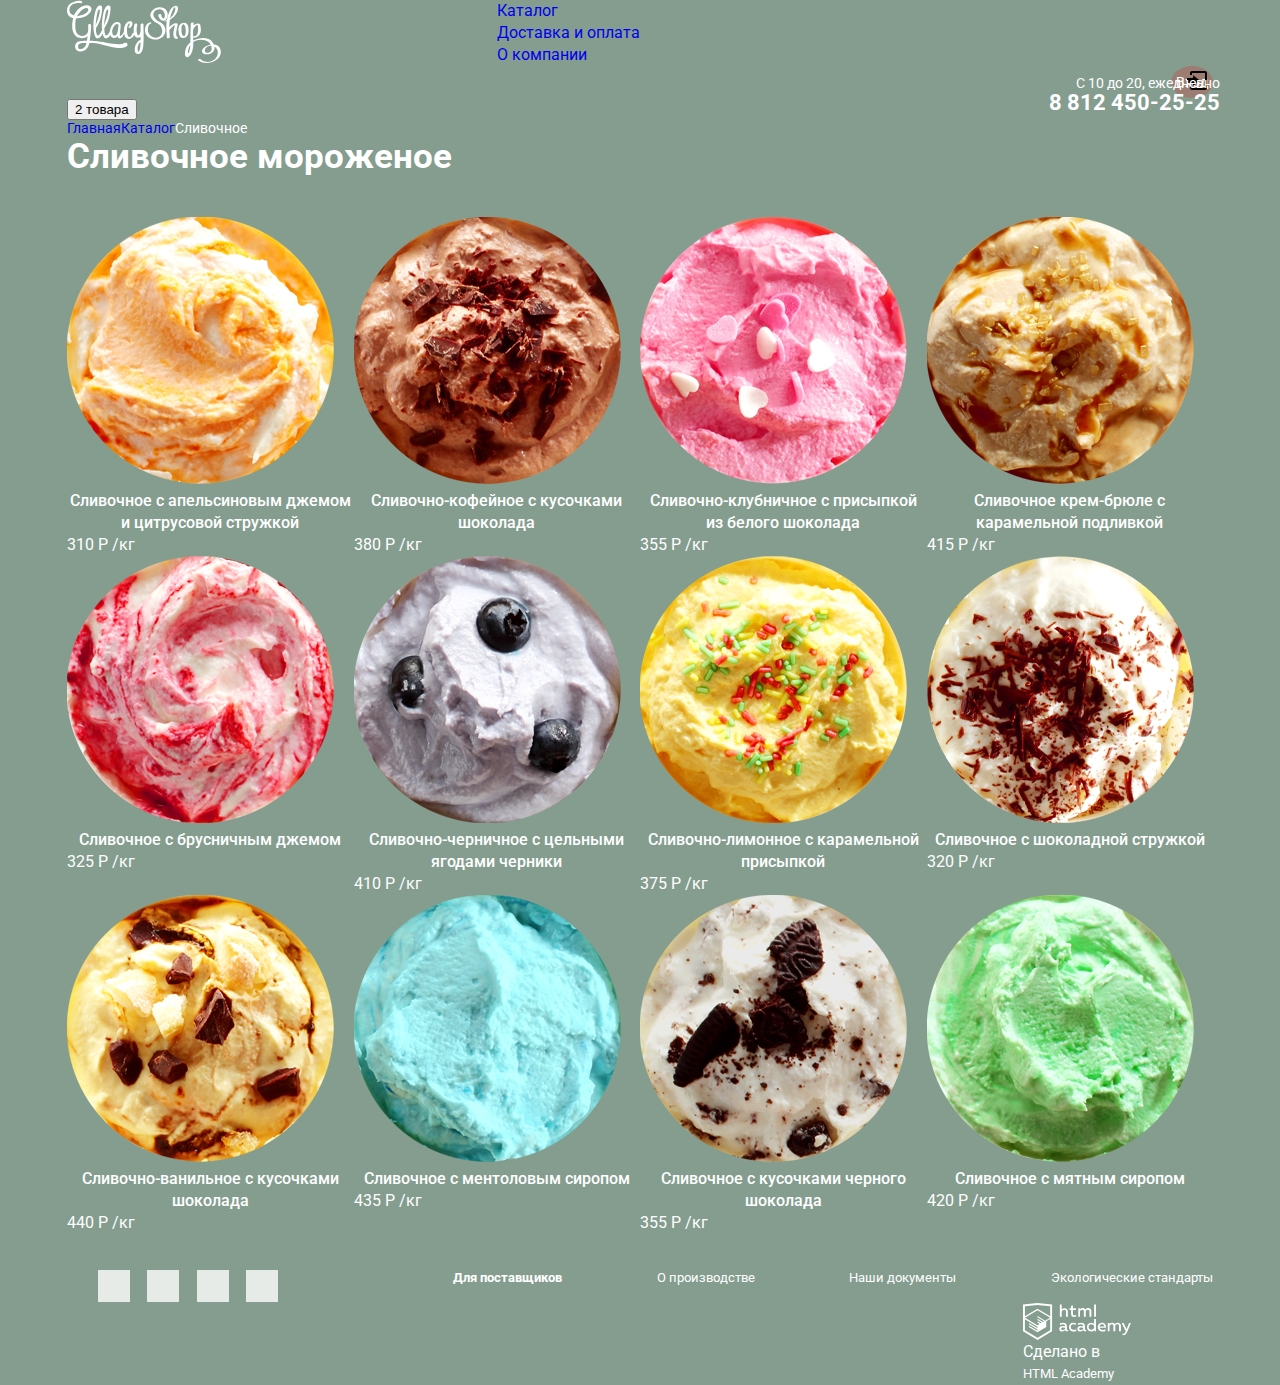
==== commit 2d3bb185: "homework N7" ====
--- a/catalog.html
+++ b/catalog.html
@@ -34,7 +34,7 @@
         <ul class="shopping-cart-list">
           <li class=shopping-cart-item>
             <button type="button">Закрыть</button>
-            <img src="img/1-cream-with-orange-jam-and-lemon.jpg" width="33" height="33" alt="Пломбир с апельсиновым джемом">
+            <img src="img/1-cream-with-orange-jam-and-lemon.png" width="33" height="33" alt="Пломбир с апельсиновым джемом">
             <a href="#">Пломбир с апельсиновым джемом</a>
             <span class="text-reset">1,5 кгx200 р</span>
             <span class="text-reset"> 300 р</span>
@@ -42,7 +42,7 @@
 
           <li class=shopping-cart-item>
             <button type="button">Закрыть</button>
-            <img src="img/3-cream-strawberry-with-white-chocolate-topping.jpg" width="33" height="33" alt="Клубничный пломбир с присыпкой из белого шоколада">
+            <img src="img/3-cream-strawberry-with-white-chocolate-topping.png" width="33" height="33" alt="Клубничный пломбир с присыпкой из белого шоколада">
             <a href="#">Клубничный пломбир с присыпкой из белого шоколада</a>
             <span>1,5 кг x 300 р</span>
             <span> 450 р</span>
@@ -93,7 +93,7 @@
         <ul class="catalog-list list-reset">
           <li class="catalog-item">
             <div class="catalog-image-wrapper">
-              <img src="img/1-cream-with-orange-jam-and-lemon.jpg" width="267" height="267"
+              <img src="img/1-cream-with-orange-jam-and-lemon.png" width="267" height="267"
               alt="Сливочное с апельсиновым джемом и цитрусовой стружкой">
             </div>
             <div class="catalog-description">
@@ -107,7 +107,7 @@
 
           <li class="catalog-item">
             <div class="catalog-image-wrapper">
-            <img src="img/2-cream-coffee-with-chocolate-chips.jpg" width="267" height="267"
+            <img src="img/2-cream-coffee-with-chocolate-chips.png" width="267" height="267"
             alt="Сливочно-кофейное с кусочками шоколада">
           </div>
           <div class="catalog-description">
@@ -121,7 +121,7 @@
 
         <li class="catalog-item">
           <div class="catalog-image-wrapper">
-            <img src="img/3-cream-strawberry-with-white-chocolate-topping.jpg" width="267" height="267"
+            <img src="img/3-cream-strawberry-with-white-chocolate-topping.png" width="267" height="267"
             alt="Сливочно-клубничное с присыпкой из белого шоколада">
           </div>
           <div class="catalog-description">
@@ -135,7 +135,7 @@
 
         <li class="catalog-item">
           <div class="catalog-image-wrapper">
-            <img src="img/4-cream-brulee-with-caramel-icing.jpg" width="267" height="267"
+            <img src="img/4-cream-brulee-with-caramel-icing.png" width="267" height="267"
             alt="Сливочное крем-брюле с карамельной подливкой">
           </div>
           <div class="catalog-description">
@@ -149,7 +149,7 @@
 
         <li class="catalog-item">
           <div class="catalog-image-wrapper">
-            <img src="img/5-cream-with-cowberry-jam.jpg" width="267" height="267" alt="Сливочное с брусничным джемом">
+            <img src="img/5-cream-with-cowberry-jam.png" width="267" height="267" alt="Сливочное с брусничным джемом">
           </div>
           <div class="catalog-description">
               <h2 class="text-reset">
@@ -162,7 +162,7 @@
 
         <li class="catalog-item">
           <div class="catalog-image-wrapper">
-            <img src="img/6-cream-with-blackberries.jpg" width="267" height="267" alt="Сливочно-черничное с цельными ягодами черники">
+            <img src="img/6-cream-with-blackberries.png" width="267" height="267" alt="Сливочно-черничное с цельными ягодами черники">
           </div>
           <div class="catalog-description">
               <h2 class="text-reset">
@@ -175,7 +175,7 @@
 
         <li class="catalog-item">
           <div class="catalog-image-wrapper">
-            <img src="img/7-lemon-cream-with-caramel-topping.jpg" width="267" height="267" alt="Сливочно-лимонное с карамельной присыпкой">
+            <img src="img/7-lemon-cream-with-caramel-topping.png" width="267" height="267" alt="Сливочно-лимонное с карамельной присыпкой">
           </div>
           <div class="catalog-description">
               <h2 class="text-reset">
@@ -188,7 +188,7 @@
 
         <li class="catalog-item">
           <div class="catalog-image-wrapper">
-            <img src="img/8-cream-with-chocolate-topping.jpg" width="267" height="267" alt="Сливочное с шоколадной стружкой">
+            <img src="img/8-cream-with-chocolate-topping.png" width="267" height="267" alt="Сливочное с шоколадной стружкой">
           </div>
           <div class="catalog-description">
               <h2 class="text-reset">
@@ -201,7 +201,7 @@
 
         <li class="catalog-item">
           <div class="catalog-image-wrapper">
-            <img src="img/9-cream-vanilla-with-chocolate-chips.jpg" width="267" height="267" alt="Сливочно-ванильное с кусочками шоколада">
+            <img src="img/9-cream-vanilla-with-chocolate-chips.png" width="267" height="267" alt="Сливочно-ванильное с кусочками шоколада">
           </div>
           <div class="catalog-description">
               <h2 class="text-reset">
@@ -214,7 +214,7 @@
 
         <li class="catalog-item">
           <div class="catalog-image-wrapper">
-            <img src="img/10-cream-with-menthol-syrop.jpg" width="267" height="267" alt="Сливочное с ментоловым сиропом">
+            <img src="img/10-cream-with-menthol-syrop.png" width="267" height="267" alt="Сливочное с ментоловым сиропом">
           </div>
           <div class="catalog-description">
               <h2 class="text-reset">
@@ -227,7 +227,7 @@
 
         <li class="catalog-item">
           <div class="catalog-image-wrapper">
-            <img src="img/11-cream-with-black-chocolate.jpg" width="267" height="267" alt="Сливочное с кусочками черного шоколада">
+            <img src="img/11-cream-with-black-chocolate.png" width="267" height="267" alt="Сливочное с кусочками черного шоколада">
           </div>
           <div class="catalog-description">
               <h2 class="text-reset">
@@ -240,7 +240,7 @@
 
         <li class="catalog-item">
           <div class="catalog-image-wrapper">
-            <img src="img/12-cream-with-mint-syrop.jpg" width="267" height="267" alt="Сливочное с мятным сиропом">
+            <img src="img/12-cream-with-mint-syrop.png" width="267" height="267" alt="Сливочное с мятным сиропом">
           </div>
           <div class="catalog-description">
               <h2 class="text-reset">
--- a/css/style.css
+++ b/css/style.css
@@ -81,7 +81,7 @@
 
 .container {
   width: 1146px;
-  margin-right: 0 auto;
+  margin: 0 auto;
   padding: 0 20px;
 }
 
@@ -101,7 +101,7 @@
 .site-wrapper {
   min-width: 940px;
   background-color: #849d8f;
-  background-image: url("img/Slider-1.jpg");
+  background-image: url("../img/Slider-1.jpg");
   background-repeat: no-repeat;
   background-position: top center;
 
@@ -116,11 +116,11 @@
 }
 
 .site-wrapper::before {
-  background-image: url("img/slider-item2.png");
+  background-image: url("../img/slider-item2.png");
 }
 
 .site-wrapper::after {
-  background-image: url("img/slider-item3.png");
+  background-image: url("../img/slider-item3.png");
 }
 
 .slider-list {
@@ -185,9 +185,7 @@
 
 .main-header {
   display:flex;
-  width: auto;
-  flex-wrap: wrap;
-  justify-content: space-around;
+  position: relative;
 }
 
 
@@ -198,19 +196,16 @@
   margin-right: auto;
 }
 
-.main-header-logo:hover,
-.main-header-logo:focus {
-  background-color: #ffbc9e;
-}
-
-
 .main-navigation {
   display:flex;
-  flex-wrap: wrap;
-  width: 350px;
-}
-
-.main-navigation a {
+  width: 50%;
+}
+
+.site-navigation {
+  display: flex;
+}
+
+.site-navigation a {
   display: flex;
   flex-wrap: wrap;
   font: inherit;
@@ -222,7 +217,6 @@
 
   padding-left: 27px;
   padding-right: 27px;
-  padding-top: 32px;
 
   color: #ffffff;
   vertical-align: middle;
@@ -238,18 +232,20 @@
 
 .user-navigation {
   display:flex;
-  max-width: 230px;
+  width: 50%;
+  justify-content: flex-end;
 
   margin-left: auto;
   font: inherit;
   font-size: 14px;
   color: #ffffff;
-  opacity: 20%;
 }
 
 .user-navigation .login-link {
   position: relative;
-  padding-left: 45px;
+  padding: 5px;
+  background-color: rgba(255, 0, 0, 0.2);
+  border-radius: 50%;
 }
 
 .login-link::before {
@@ -258,13 +254,12 @@
   left: 16px;
   top: 5px;
 
-  background-image: url("img/svg/entrance.svg");
+  width: 21px;
+  height: 19px;
+
+  background-image: url("../img/svg/entrance.svg");
   background-repeat: no-repeat;
   background-position: 0 0;
-
-
-  width: 21px;
-  height: 19px;
 }
 
 .login-link:hover,
@@ -276,9 +271,9 @@
   }
 
 .open-hours-and-phone {
-  display:flex;
+  display: flex;
   flex-wrap: wrap;
-  position:absolute;
+  position: absolute;
   width: auto;
   margin-top: 0;
   font:inherit;
@@ -302,6 +297,9 @@
 
 /*Index*/
 
+.slider {
+  margin-bottom: 36px;
+}
 
 .slider-controls label {
   display: inline-block;
@@ -319,17 +317,17 @@
 
 #product-1:checked ~ .site-wrapper {
   background-color: #849d8f;
-  background-image: url("img/Slider-1.jpg");
+  background-image: url("../img/slider-1.png");
 }
 
 #product-2:checked ~ .site-wrapper {
   background-color: #8996a6;
-  background-image: url("img/Slider-2.jpg");
+  background-image: url("../img/slider-2.jpg");
 }
 
 #product-3:checked ~ .site-wrapper {
   background-color: #9d8b84;
-  background-image: url("img/slider-item3.png");
+  background-image: url("../img/slider-item3.png");
 }
 #product-1:checked ~ .site-wrapper #slide1,
 #product-2:checked ~ .site-wrapper #slide2,
@@ -344,8 +342,8 @@
   background-color: #ffffff;
 }
 
-.special-offers-wrapper {
-  display:flex;
+.special-offers-list {
+  display: flex;
   width: 1146px;
   margin-top: auto;
   margin-right: 27px;
@@ -355,26 +353,54 @@
 
 .item-offered {
   display:flex;
+  flex-direction: column;
+  align-items: flex-start;
   width: 560px;
   min-height: 229px;
-  radius: 15px;
-}
-
-.item-offered .raspberry {
- background-image: url('img/raspberry.png');
+  /*padding-top: 23px;
+  padding-left: 20px;
+  padding-right: 30px;
+  padding-bottom: 23px;*/
+}
+
+.item-offered.raspberry {
+ background-image: url("../img/raspberry.png");
  background-repeat: no-repeat;
-}
-
-.item-offered .chocolate {
- background-image: url('img/chocolate.png');
+ margin-right: 13px;
+}
+
+.item-offered.chocolate {
+ background-image: url("../img/chocolate.png");
  background-repeat: no-repeat;
-}
+ margin-left: 13px;
+}
+
+.special-offers-header {
+  display: flex;
+  font-size: 35px;
+  font-weight: bold;
+  font-style: normal;
+  line-height: 41px;
+  letter-spacing: normal;
+  text-align: left;
+  padding-left: 20px;
+  padding-top: 23px;
+  padding-bottom: 20px;
+}
+
+.special-offers-text {
+  display: flex;
+  font-size: 18px;
+  text-align: left;
+  padding-left: 20px;
+}
+
 
 .button-special-offer {
+  align-self: flex-end;
   font-size: 18px;
   font-weight: bold;
   font-style: normal;
-  font-stretch: normal;
   line-height: 17px;
   letter-spacing: normal;
   text-align: center;
@@ -403,6 +429,8 @@
 
 .about-us {
   display:flex;
+  flex-direction: column;
+  align-items: flex-start;
   width: 1146px;
   min-height: 306px;
   margin-top: auto;
@@ -412,9 +440,13 @@
 
   color:#323232;
 
-  background-image: url("img/about-background.png");
+  background-image: url("../img/about-background.png");
   background-repeat: no-repeat;
   border-radius: 15px;
+}
+
+.about-us li {
+  flex-direction: column;
 }
 
 .about-us h3 {
@@ -438,22 +470,25 @@
   position: absolute;
   width: 49px;
   height: 49px;
-  background-image:url("img/svg/ice-cream.svg");
+  background-image:url("../img/svg/ice-cream.svg");
 }
 /*правилен ли ход с 2-мя правилами выше*/
 
 .blog-subscribe-wrapper {
   display: flex;
+  margin-bottom: 39px;
 }
 
 .blog {
   display: flex;
+  flex-direction: column;
   width: 560px;
+  margin-right: 13px;
 
   color: #5a5a5a;
   font-size: 16px;
 
-  background-image: url("img/blog.jpg");
+  background-image: url("../img/blog.jpg");
   background-size: 560px; height: 220px;
 
   border-radius: 15px;
@@ -475,15 +510,17 @@
 
 .subscribe {
   display: flex;
+  flex-direction: column;
   font: inherit;
   color: #5a5a5a;
+  margin-left: 13px;
 
   width: 549px;
   height: 211px;
   border-radius: 10px;
   background-color: #f8f7f4;
 
-  background-image: url("img/svg/bg-post.svg");
+  background-image: url("../img/svg/bg-post.svg");
   background-repeat: repeat;
   background-size: 560px 220px;
 }
@@ -533,8 +570,8 @@
 }
 
 .catalog-image-wrapper {
-  width: 405px;
-  min-height: 405 px;
+  width: 267px;
+  min-height: 267px;
 }
 
 .catalog-image-wrapper:hover,
@@ -592,12 +629,12 @@
   text-align: center;
   justify-content: space-between;
   margin-right: auto;
-  margin-left: 28px;
+  margin-left: 31px;
   margin-top: 36px;
 }
 
 .social-button {
-  display-flex;
+  display: flex;
   align-items: center;
   justify-content: center;
   width: 32px;
@@ -647,6 +684,7 @@
 
 .footer-copyright {
   display: flex;
+  flex-direction: column;
   width: 190px;
   margin-left: auto;
 }
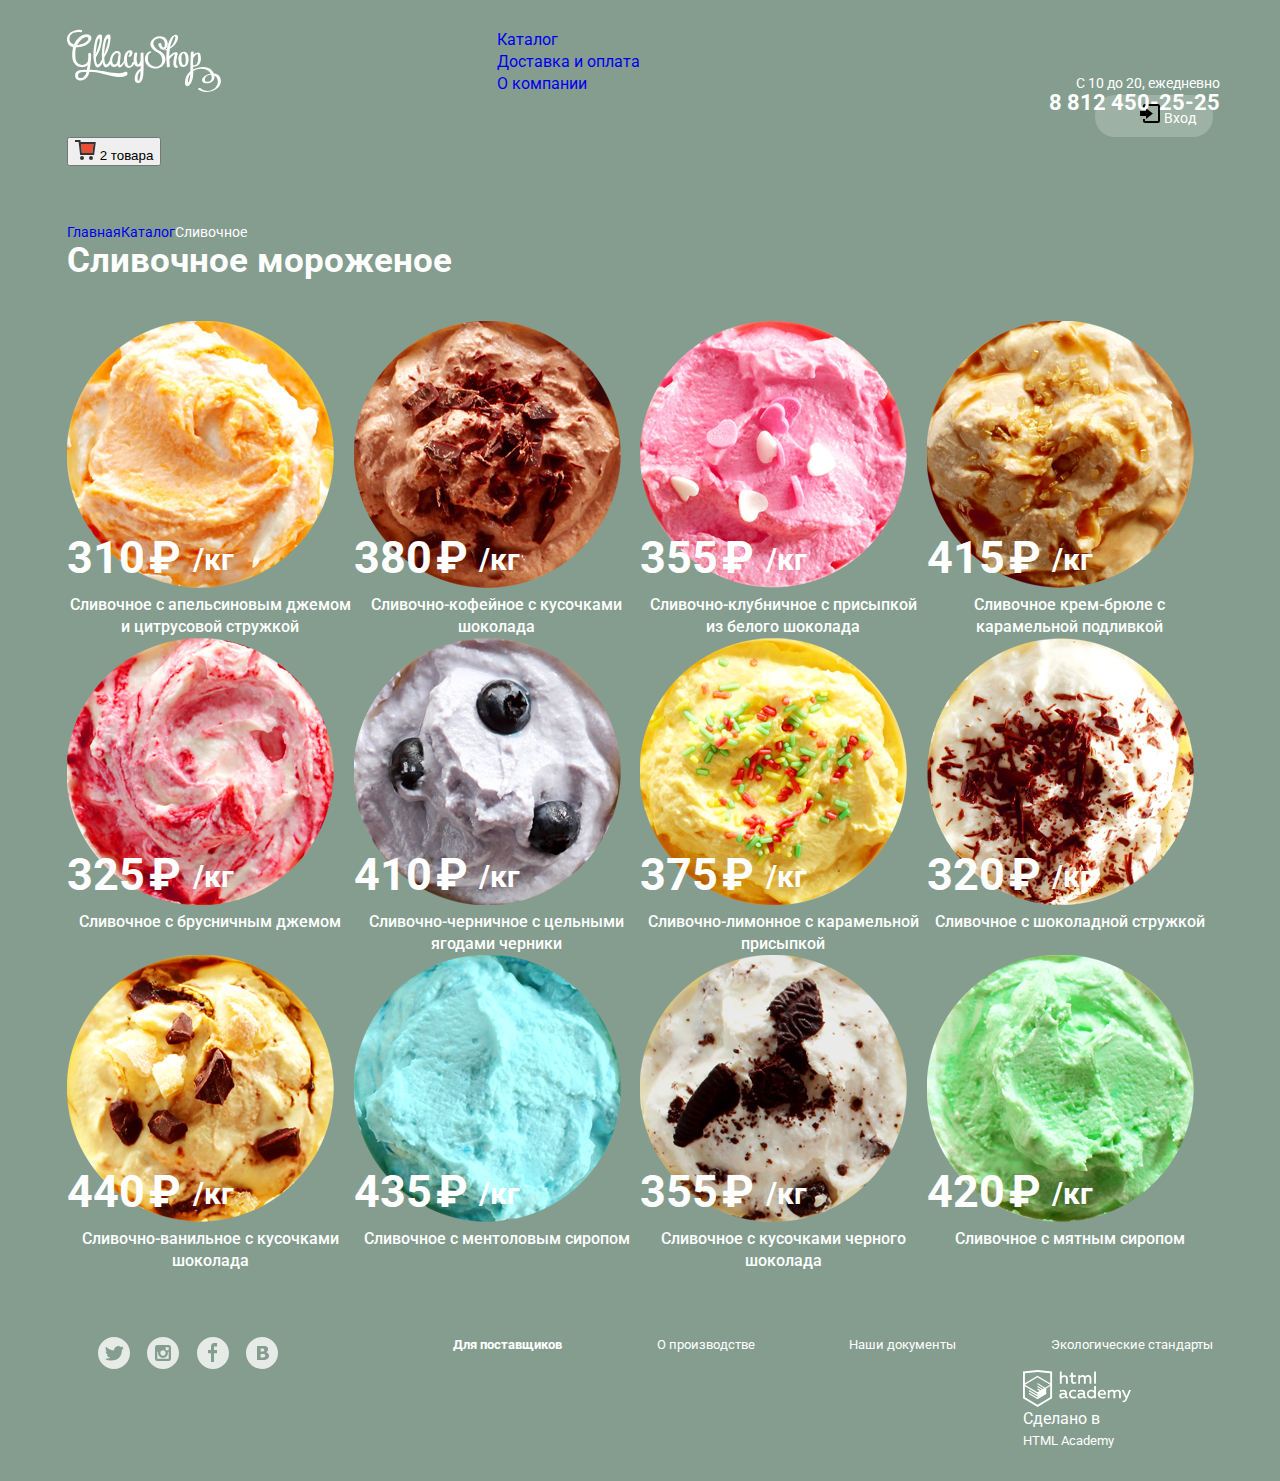
==== commit ad7a85ec: "homework n 7" ====
--- a/catalog.html
+++ b/catalog.html
@@ -27,9 +27,10 @@
 
       <ul class="user-navigation list-reset">
         <li class="search"></li>
-        <li class="login-link">Вход</li>
+        <a class="login-link"><svg xmlns="http://www.w3.org/2000/svg" xmlns:xlink="http://www.w3.org/1999/xlink" width="21" height="19" viewBox="0 0 21 19"><g fill="#000"><path d="M6 14.875L12.917 9.5 6 4.125v2.917H-.042v4.917H6z"/><path d="M18 0H5C3.9 0 3 .9 3 2v2h2V2h13v15H5v-2H3v2c0 1.1.9 2 2 2h13c1.1 0 2-.9 2-2V2c0-1.1-.9-2-2-2z"/></g></svg>
+Вход</a>
       </ul>
-      <button class="dropdown-cart-products">2 товара</button>
+      <button class="dropdown-cart-products"><svg xmlns="http://www.w3.org/2000/svg" width="21" height="20" viewBox="0 0 21 20"><path fill="#E84D37" d="M5.888 4.031L6.922 13h10.45l1.176-8.969z"/><circle fill="#343434" cx="6.984" cy="18" r="2"/><circle fill="#343434" cx="15.984" cy="18" r="2"/><path fill="#343434" d="M5.657 2.031L5.422 0H0v2h3.64l1.5 13h13.988l1.699-12.969H5.657zM17.372 13H6.922L5.888 4.031h12.66L17.372 13z"/></svg> 2 товара</button>
       <div class="shopping-cart">
         <ul class="shopping-cart-list">
           <li class=shopping-cart-item>
@@ -100,7 +101,8 @@
                 <h2 class="text-reset">
                   <a href="catalog-item.html">Сливочное с апельсиновым джемом и цитрусовой стружкой</a>
                 </h2>
-                <span class="catalog-item-price">310 Р</span>
+                <span class="catalog-item-price">310</span>
+                <span class="rouble">&#8381;</span>
                 <span class="kg">/кг</span>
             </div>
           </li>
@@ -114,7 +116,8 @@
               <h2 class="text-reset">
                 <a href="catalog-item.html">Сливочно-кофейное с кусочками шоколада</a>
               </h2>
-              <span class="catalog-item-price">380 Р</span>
+              <span class="catalog-item-price">380</span>
+              <span class="rouble">&#8381;</span>
               <span class="kg">/кг</span>
           </div>
         </li>
@@ -128,7 +131,8 @@
               <h2 class="text-reset">
                 <a href="catalog-item.html">Сливочно-клубничное с присыпкой из белого шоколада</a>
               </h2>
-              <span class="catalog-item-price">355 Р</span>
+              <span class="catalog-item-price">355</span>
+              <span class="rouble">&#8381;</span>
               <span class="kg">/кг</span>
           </div>
         </li>
@@ -142,7 +146,8 @@
               <h2 class="text-reset">
                 <a href="catalog-item.html">Сливочное крем-брюле с карамельной подливкой</a>
               </h2>
-              <span class="catalog-item-price">415 Р</span>
+              <span class="catalog-item-price">415</span>
+              <span class="rouble">&#8381;</span>
               <span class="kg">/кг</span>
           </div>
         </li>
@@ -155,7 +160,8 @@
               <h2 class="text-reset">
                 <a href="catalog-item.html">Сливочное с брусничным джемом</a>
               </h2>
-              <span class="catalog-item-price">325 Р</span>
+              <span class="catalog-item-price">325</span>
+              <span class="rouble">&#8381;</span>
               <span class="kg">/кг</span>
           </div>
         </li>
@@ -168,7 +174,8 @@
               <h2 class="text-reset">
                 <a href="catalog-item.html">Сливочно-черничное с цельными ягодами черники</a>
               </h2>
-              <span class="catalog-item-price">410 Р</span>
+              <span class="catalog-item-price">410</span>
+              <span class="rouble">&#8381;</span>
               <span class="kg">/кг</span>
           </div>
         </li>
@@ -181,7 +188,8 @@
               <h2 class="text-reset">
                 <a href="catalog-item.html">Сливочно-лимонное с карамельной присыпкой</a>
               </h2>
-              <span class="catalog-item-price">375 Р</span>
+              <span class="catalog-item-price">375</span>
+              <span class="rouble">&#8381;</span>
               <span class="kg">/кг</span>
           </div>
         </li>
@@ -194,7 +202,8 @@
               <h2 class="text-reset">
                 <a href="catalog-item.html">Сливочное с шоколадной стружкой</a>
               </h2>
-              <span class="catalog-item-price">320 Р</span>
+              <span class="catalog-item-price">320</span>
+              <span class="rouble">&#8381;</span>
               <span class="kg">/кг</span>
           </div>
         </li>
@@ -207,7 +216,8 @@
               <h2 class="text-reset">
                 <a href="catalog-item.html">Сливочно-ванильное с кусочками шоколада</a>
               </h2>
-              <span class="catalog-item-price">440 Р</span>
+              <span class="catalog-item-price">440</span>
+              <span class="rouble">&#8381;</span>
               <span class="kg">/кг</span>
           </div>
         </li>
@@ -220,7 +230,8 @@
               <h2 class="text-reset">
                 <a href="catalog-item.html">Сливочное с ментоловым сиропом</a>
               </h2>
-              <span class="catalog-item-price">435 Р</span>
+              <span class="catalog-item-price">435</span>
+              <span class="rouble">&#8381;</span>
               <span class="kg">/кг</span>
           </div>
         </li>
@@ -233,7 +244,8 @@
               <h2 class="text-reset">
                 <a href="catalog-item.html">Сливочное с кусочками черного шоколада</a>
               </h2>
-              <span class="catalog-item-price">355 Р</span>
+              <span class="catalog-item-price">355</span>
+              <span class="rouble">&#8381;</span>
               <span class="kg">/кг</span>
           </div>
         </li>
@@ -246,7 +258,8 @@
               <h2 class="text-reset">
                 <a href="catalog-item.html">Сливочное с мятным сиропом</a>
               </h2>
-              <span class="catalog-item-price">420 Р</span>
+              <span class="catalog-item-price">420</span>
+              <span class="rouble">&#8381;</span>
               <span class="kg">/кг</span>
           </div>
         </li>
--- a/css/style.css
+++ b/css/style.css
@@ -44,27 +44,43 @@
 }
 
 .modal-subscribe {
-  display:none;
+  display: none;
 }
 
 .login-form {
-  display:none;
+  display: none;
 }
 
 .search {
-  display:none;
+  display: none;
 }
 
 .button {
+  display: inline-block;
+  align-self: flex-end;
   font-family: inherit;
   font-size: 18px;
   font-weight: bold;
   font-style: normal;
   line-height: 24px;
-  text-align:center;
+  text-align: center;
   color: #fefefe;
 
-  border:none;
+  border: none;
+}
+
+
+.button:hover {
+  box-shadow: 0px 2px 2px 0 #ac1000;
+  background-image: linear-gradient(to top, #e74a35, #f26843),
+  linear-gradient(to bottom, rgba(255, 255, 255, 0.2), rgba(255, 255, 255, 0.2));
+}
+
+.button:active,
+.button:focus {
+  box-shadow: inset 0px 2px 2px 0 #942718;
+  background-image: linear-gradient(to bottom, #e74a35, #f26843),
+  linear-gradient(to bottom, rgba(0, 0, 0, 0.07), rgba(0, 0, 0, 0.07));
 }
 
 .list-reset {
@@ -82,6 +98,8 @@
 .container {
   width: 1146px;
   margin: 0 auto;
+  margin-top: 29px;
+  margin-bottom: 29px;
   padding: 0 20px;
 }
 
@@ -144,11 +162,12 @@
 
 .button {
   display: inline-block;
-  padding: 12px 44px;
+  align-self: flex-end;
+  padding: 12px 24px;
 
   font-weight: 600;
-  font-size: 31px;
-  line-height: 41px;
+  font-size: 18px;
+  line-height: 24px;
   text-align: center;
   color: #ffffff;
   vertical-align: top;
@@ -156,12 +175,15 @@
   text-shadow: 0 2px 5px rgba(160, 32, 11, 0.76);
 
   background: #f26843;
-  background: linear-gradient(to bottom, #f26843 0%, #e74a35 100%);
   border-radius: 50px;
   box-shadow: 0 2px 2px rgba(172, 16, 0, 0.64);
   border: none;
 
   cursor: pointer;
+
+  opacity: 0.99;
+  box-shadow: 0px 2px 2px 0 rgba(172, 16, 0, 0.64);
+  background-image: linear-gradient(to top, #e74a35, #f26843);
 }
 
 .button:hover {
@@ -174,10 +196,17 @@
   box-shadow: inset 0 2px 2px rgba(172, 16, 0, 1);
 }
 
+.button.slide-button {
+  font-size: 31px;
+  line-height: 41px;
+  padding: 12px 44px;
+  background: linear-gradient(to bottom, #f26843 0%, #e74a35 100%);
+}
+
 .slider-controls {
   position: absolute;
   bottom: 63px;
-  left: 0;
+  right: 0;
   z-index: 20;
 
   font-size: 0;
@@ -216,7 +245,6 @@
   text-align: left;
 
   padding-left: 27px;
-  padding-right: 27px;
 
   color: #ffffff;
   vertical-align: middle;
@@ -241,34 +269,80 @@
   color: #ffffff;
 }
 
+.user-navigation .search-form {
+  position: relative;
+  padding: 8px 8px;
+  background-color: #9db1a5;
+  border-radius: 20px;
+  color: #ffffff;
+}
+
+
 .user-navigation .login-link {
   position: relative;
-  padding: 5px;
-  background-color: rgba(255, 0, 0, 0.2);
-  border-radius: 50%;
+  padding-top: 9px;
+  padding-bottom: 11px;
+  padding-left: 45px;
+  padding-right: 17px;
+  background-color: #9db1a5;
+  border-radius: 20px;
+  font-size: 14px;
+  line-height: 16px;
+  text-align: right;
+  color: #ffffff;
 }
 
 .login-link::before {
   content: "";
   position: absolute;
   left: 16px;
-  top: 5px;
+  top: 6px;
+  bottom: 7px;
 
   width: 21px;
   height: 19px;
 
-  background-image: url("../img/svg/entrance.svg");
   background-repeat: no-repeat;
   background-position: 0 0;
 }
 
 .login-link:hover,
-.login-link:focus
+.login-link:focus,
 .login-link:active {
   width: 93px;
   height: 32px;
   background-color: #f8f7f4;
+  color: #323232;
   }
+
+  .user-navigation .basket {
+    position: relative;
+    padding-top: 9px;
+    padding-bottom: 11px;
+    padding-left: 45px;
+    padding-right: 17px;
+    background-color: #9db1a5;
+    border-radius: 20px;
+    font-size: 14px;
+    line-height: 16px;
+    text-align: right;
+    color: #ffffff;
+  }
+
+  .user-navigation .basket::before {
+    content: "";
+    position: absolute;
+    left: 16px;
+    top: 7px;
+    bottom: 6px;
+
+    width: 21px;
+    height: 20px;
+
+    background-repeat: no-repeat;
+    background-position: 0 0;
+  }
+
 
 .open-hours-and-phone {
   display: flex;
@@ -322,12 +396,12 @@
 
 #product-2:checked ~ .site-wrapper {
   background-color: #8996a6;
-  background-image: url("../img/slider-2.jpg");
+  background-image: url("../img/slider-2.png");
 }
 
 #product-3:checked ~ .site-wrapper {
   background-color: #9d8b84;
-  background-image: url("../img/slider-item3.png");
+  background-image: url("../img/slider-3.png");
 }
 #product-1:checked ~ .site-wrapper #slide1,
 #product-2:checked ~ .site-wrapper #slide2,
@@ -395,24 +469,6 @@
   padding-left: 20px;
 }
 
-
-.button-special-offer {
-  align-self: flex-end;
-  font-size: 18px;
-  font-weight: bold;
-  font-style: normal;
-  line-height: 17px;
-  letter-spacing: normal;
-  text-align: center;
-
-  width: 189px;
-  height: 45px;
-  opacity: 0.99;
-  box-shadow: 0px 2px 2px 0 rgba(172, 16, 0, 0.64);
-  background-image: linear-gradient(to top, #e74a35, #f26843);
-}
-
-
 .hits {
   width: auto;
   margin: auto;
@@ -425,6 +481,54 @@
   list-style: none;
   margin: 0;
   padding: 0;
+}
+
+.catalog-image-wrapper {
+  position: relative;
+}
+
+.catalog-image-wrapper::before {
+  position: absolute;
+
+  background-image: url("../img/svg/hit.svg");
+  background-size: 61px 61px;
+  background-repeat: no-repeat;
+  bottom: 200px;
+}
+
+.catalog-item {
+  position: relative;
+}
+
+.catalog-item-price {
+  position: absolute;
+  font-size: 45px;
+  line-height: 45px;
+  text-align: left;
+  font-weight: bold;
+  top: 214px;
+  bottom: 15px;
+}
+.rouble {
+  position: absolute;
+  font-size: 45px;
+  line-height: 45px;
+  text-align: left;
+  font-weight: bold;
+  top: 214px;
+  left: 82px;
+  bottom: 15px;
+}
+
+.kg {
+  position: absolute;
+  font-size: 30px;
+  line-height: 50px;
+  text-align: left;
+  font-weight: bold;
+  top: 214px;
+  right: 120px;
+  bottom: 15px;
 }
 
 .about-us {
@@ -437,6 +541,10 @@
   margin-bottom: 40px;
   margin-right: 27px;
   margin-left: 27px;
+  padding-top: 29px;
+  padding-left: 20px;
+  padding-right: 34px;
+  padding-bottom: 26px;
 
   color:#323232;
 
@@ -455,7 +563,7 @@
   font-weight: 500;
   line-height: 30px;
 }
-.about-us .about-us-list {
+.about-us.about-us-list {
   line-height: 22px;
 }
 
@@ -484,12 +592,14 @@
   flex-direction: column;
   width: 560px;
   margin-right: 13px;
+  padding-top: 24px;
+  padding-left: 19px;
 
   color: #5a5a5a;
   font-size: 16px;
 
   background-image: url("../img/blog.jpg");
-  background-size: 560px; height: 220px;
+  background-size: 560px 220px;
 
   border-radius: 15px;
 }
@@ -515,14 +625,19 @@
   color: #5a5a5a;
   margin-left: 13px;
 
-  width: 549px;
-  height: 211px;
+  width: 560px;
+  min-height: 220px;
   border-radius: 10px;
   background-color: #f8f7f4;
 
   background-image: url("../img/svg/bg-post.svg");
   background-repeat: repeat;
-  background-size: 560px 220px;
+}
+
+.subscribe-content {
+  background-color: #f8f7f4;
+  background-size: 548px 210px;
+  border-radius: 10px;
 }
 
 .list-subscribe-form {
@@ -531,13 +646,6 @@
   border-radius: 5px;
   border: solid 1px;
   background-color: #ffffff;
-}
-
-.button.subscribe {
-  width: 129px;
-  height: 44px;
-  box-shadow: 0px 2px 2px 0 rgba(172, 16, 0, 0.64);
-  background-image: linear-gradient(to top, #e74a35, #f26843);
 }
 
 /*Catalog*/
@@ -614,8 +722,6 @@
   text-align: center;
 }
 
-
-
 /*Footer*/
 
 .page-footer-content {
@@ -640,7 +746,6 @@
   width: 32px;
   height: 32px;
   opacity: 80%;
-  background-color: #ffffff;
 }
 
 .social-list ul {
